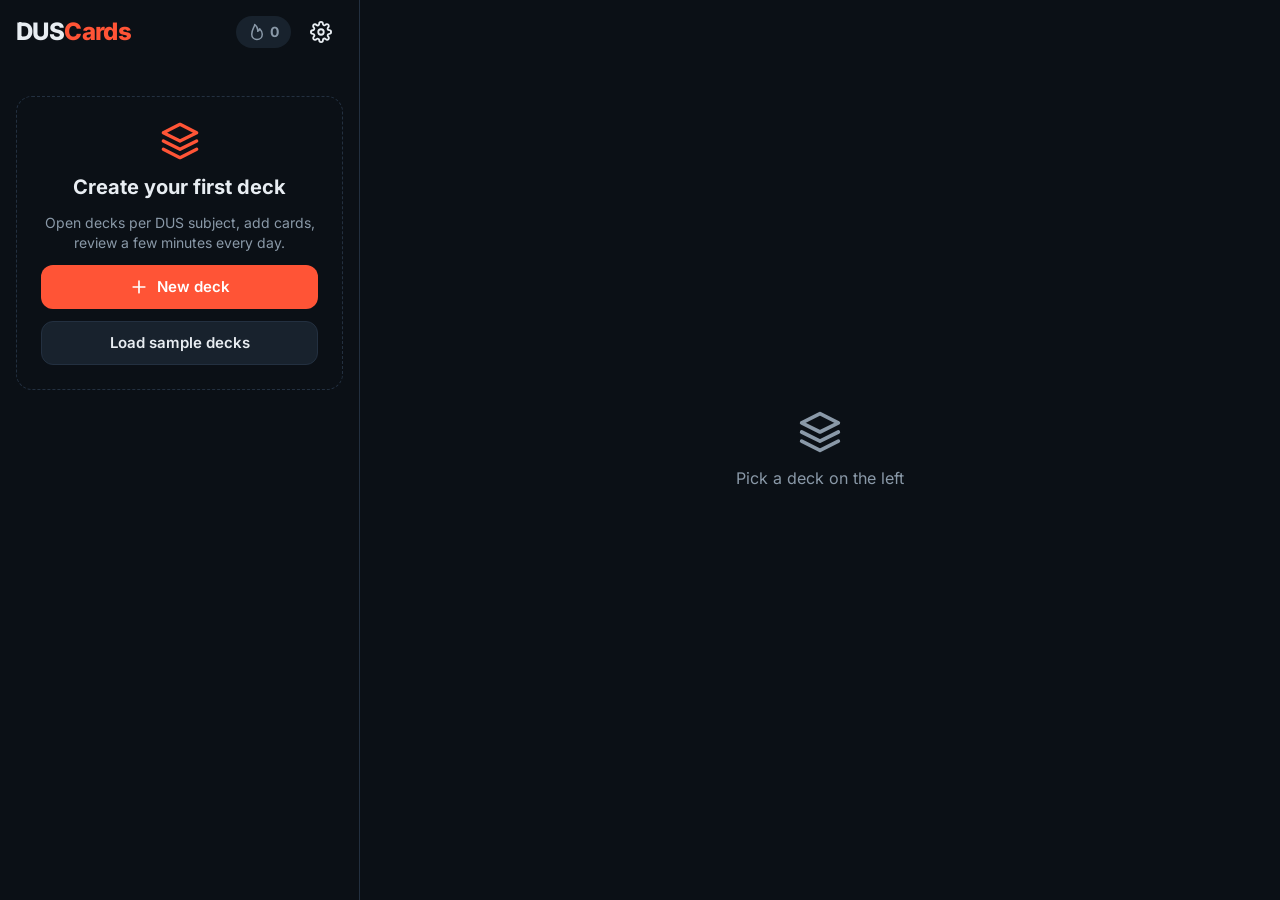
==== duscards/index.html @ 60e8e26a "duscards 0.1.0" ====
<!doctype html>
<html lang="tr">
  <head>
    <meta charset="UTF-8" />
    <link rel="icon" type="image/svg+xml" href="./icon.svg" />
    <link rel="apple-touch-icon" href="./apple-touch-icon.png" />
    <link rel="manifest" href="./manifest.webmanifest" />
    <meta name="apple-mobile-web-app-capable" content="yes" />
    <meta name="apple-mobile-web-app-status-bar-style" content="black-translucent" />
    <meta name="viewport" content="width=device-width, initial-scale=1, maximum-scale=1, user-scalable=no, viewport-fit=cover" />
    <meta name="theme-color" content="#0b1016" />
    <title>DUSCards</title>
    <script type="module" crossorigin src="./assets/index-BlskZdhu.js"></script>
    <link rel="stylesheet" crossorigin href="./assets/index-V2eFeFlI.css">
  </head>
  <body>
    <div id="root"></div>
  </body>
</html>
---- duscards/assets/index-V2eFeFlI.css ----
/*! tailwindcss v4.3.3 | MIT License | https://tailwindcss.com */
@layer properties{@supports (((-webkit-hyphens:none)) and (not (margin-trim:inline))) or ((-moz-orient:inline) and (not (color:rgb(from red r g b)))){*,:before,:after,::backdrop{--tw-rotate-x:initial;--tw-rotate-y:initial;--tw-rotate-z:initial;--tw-skew-x:initial;--tw-skew-y:initial;--tw-space-y-reverse:0;--tw-border-style:solid;--tw-gradient-position:initial;--tw-gradient-from:#0000;--tw-gradient-via:#0000;--tw-gradient-to:#0000;--tw-gradient-stops:initial;--tw-gradient-via-stops:initial;--tw-gradient-from-position:0%;--tw-gradient-via-position:50%;--tw-gradient-to-position:100%;--tw-leading:initial;--tw-font-weight:initial;--tw-tracking:initial;--tw-shadow:0 0 #0000;--tw-shadow-color:initial;--tw-shadow-alpha:100%;--tw-inset-shadow:0 0 #0000;--tw-inset-shadow-color:initial;--tw-inset-shadow-alpha:100%;--tw-ring-color:initial;--tw-ring-shadow:0 0 #0000;--tw-inset-ring-color:initial;--tw-inset-ring-shadow:0 0 #0000;--tw-ring-inset:initial;--tw-ring-offset-width:0px;--tw-ring-offset-color:#fff;--tw-ring-offset-shadow:0 0 #0000;--tw-blur:initial;--tw-brightness:initial;--tw-contrast:initial;--tw-grayscale:initial;--tw-hue-rotate:initial;--tw-invert:initial;--tw-opacity:initial;--tw-saturate:initial;--tw-sepia:initial;--tw-drop-shadow:initial;--tw-drop-shadow-color:initial;--tw-drop-shadow-alpha:100%;--tw-drop-shadow-size:initial}}}@layer theme{:root,:host{--font-sans:"Inter Variable", system-ui, sans-serif;--font-mono:ui-monospace, SFMono-Regular, Menlo, Monaco, Consolas, "Liberation Mono", "Courier New", monospace;--color-black:#000;--color-white:#fff;--spacing:.25rem;--container-xs:20rem;--container-sm:24rem;--container-md:28rem;--container-2xl:42rem;--text-xs:.75rem;--text-xs--line-height:calc(1 / .75);--text-sm:.875rem;--text-sm--line-height:calc(1.25 / .875);--text-lg:1.125rem;--text-lg--line-height:calc(1.75 / 1.125);--text-xl:1.25rem;--text-xl--line-height:calc(1.75 / 1.25);--text-2xl:1.5rem;--text-2xl--line-height:calc(2 / 1.5);--text-3xl:1.875rem;--text-3xl--line-height:calc(2.25 / 1.875);--text-4xl:2.25rem;--text-4xl--line-height:calc(2.5 / 2.25);--font-weight-medium:500;--font-weight-semibold:600;--font-weight-bold:700;--font-weight-extrabold:800;--font-weight-black:900;--tracking-tight:-.025em;--tracking-wide:.025em;--tracking-widest:.1em;--leading-snug:1.375;--leading-relaxed:1.625;--radius-sm:.25rem;--radius-lg:.5rem;--radius-xl:.75rem;--radius-2xl:1rem;--animate-pulse:pulse 2s cubic-bezier(.4, 0, .6, 1) infinite;--aspect-video:16 / 9;--default-transition-duration:.15s;--default-transition-timing-function:cubic-bezier(.4, 0, .2, 1);--default-font-family:var(--font-sans);--default-mono-font-family:var(--font-mono);--color-bg:#0b1016;--color-panel:#121a23;--color-panel2:#18222d;--color-line:#233040;--color-ink:#e8edf2;--color-mute:#8a99a8;--color-paper:#eef1f4;--color-paperink:#0f1720;--color-primary:#ff5436;--color-again:#e5484d;--color-hard:#f08c00;--color-good:#2f9e5b;--color-easy:#3b82f6}}@layer base{*,:after,:before,::backdrop{box-sizing:border-box;border:0 solid;margin:0;padding:0}::file-selector-button{box-sizing:border-box;border:0 solid;margin:0;padding:0}html,:host{-webkit-text-size-adjust:100%;tab-size:4;line-height:1.5;font-family:var(--default-font-family,-apple-system, BlinkMacSystemFont, "Segoe UI", Roboto, "Helvetica Neue", "Noto Sans", Arial, sans-serif, "Apple Color Emoji", "Segoe UI Emoji", "Segoe UI Symbol", "Noto Color Emoji");font-feature-settings:var(--default-font-feature-settings,normal);font-variation-settings:var(--default-font-variation-settings,normal);-webkit-tap-highlight-color:transparent}hr{height:0;color:inherit;border-top-width:1px}abbr:where([title]){-webkit-text-decoration:underline dotted;text-decoration:underline dotted}h1,h2,h3,h4,h5,h6{font-size:inherit;font-weight:inherit}a{color:inherit;-webkit-text-decoration:inherit;-webkit-text-decoration:inherit;-webkit-text-decoration:inherit;-webkit-text-decoration:inherit;text-decoration:inherit}b,strong{font-weight:bolder}code,kbd,samp,pre{font-family:var(--default-mono-font-family,ui-monospace, SFMono-Regular, Menlo, Monaco, Consolas, "Liberation Mono", "Courier New", monospace);font-feature-settings:var(--default-mono-font-feature-settings,normal);font-variation-settings:var(--default-mono-font-variation-settings,normal);font-size:1em}small{font-size:80%}sub,sup{vertical-align:baseline;font-size:75%;line-height:0;position:relative}sub{bottom:-.25em}sup{top:-.5em}table{text-indent:0;border-color:inherit;border-collapse:collapse}:-moz-focusring:where(:not(iframe)){outline:auto}progress{vertical-align:baseline}summary{display:list-item}ol,ul,menu{list-style:none}img,svg,video,canvas,audio,iframe,embed,object{vertical-align:middle;display:block}img,video{max-width:100%;height:auto}button,input,select,optgroup,textarea{font:inherit;font-feature-settings:inherit;font-variation-settings:inherit;letter-spacing:inherit;color:inherit;opacity:1;background-color:#0000;border-radius:0}::file-selector-button{font:inherit;font-feature-settings:inherit;font-variation-settings:inherit;letter-spacing:inherit;color:inherit;opacity:1;background-color:#0000;border-radius:0}:where(select:is([multiple],[size])) optgroup{font-weight:bolder}:where(select:is([multiple],[size])) optgroup option{padding-inline-start:20px}::file-selector-button{margin-inline-end:4px}::placeholder{opacity:1}@supports (not ((-webkit-appearance:-apple-pay-button))) or (contain-intrinsic-size:1px){::placeholder{color:currentColor}@supports (color:color-mix(in lab, red, red)){::placeholder{color:color-mix(in oklab, currentcolor 50%, transparent)}}}textarea{resize:vertical}::-webkit-search-decoration{-webkit-appearance:none}::-webkit-date-and-time-value{min-height:1lh;text-align:inherit}::-webkit-datetime-edit{display:inline-flex}::-webkit-datetime-edit-fields-wrapper{padding:0}::-webkit-datetime-edit{padding-block:0}::-webkit-datetime-edit-year-field{padding-block:0}::-webkit-datetime-edit-month-field{padding-block:0}::-webkit-datetime-edit-day-field{padding-block:0}::-webkit-datetime-edit-hour-field{padding-block:0}::-webkit-datetime-edit-minute-field{padding-block:0}::-webkit-datetime-edit-second-field{padding-block:0}::-webkit-datetime-edit-millisecond-field{padding-block:0}::-webkit-datetime-edit-meridiem-field{padding-block:0}::-webkit-calendar-picker-indicator{line-height:1}:-moz-ui-invalid{box-shadow:none}button,input:where([type=button],[type=reset],[type=submit]){appearance:button}::file-selector-button{appearance:button}::-webkit-inner-spin-button{height:auto}::-webkit-outer-spin-button{height:auto}[hidden]:where(:not([hidden=until-found])){display:none!important}}@layer components;@layer utilities{.pointer-events-none{pointer-events:none}.visible{visibility:visible}.absolute{position:absolute}.fixed{position:fixed}.relative{position:relative}.inset-0{inset:0}.inset-x-0{inset-inline:0}.top-0\.5{top:calc(var(--spacing) * .5)}.top-1{top:var(--spacing)}.-right-3\.5{right:calc(var(--spacing) * -3.5)}.-bottom-3\.5{bottom:calc(var(--spacing) * -3.5)}.bottom-24{bottom:calc(var(--spacing) * 24)}.left-1{left:var(--spacing)}.z-40{z-index:40}.z-50{z-index:50}.col-span-2{grid-column:span 2/span 2}.mx-auto{margin-inline:auto}.my-3{margin-block:calc(var(--spacing) * 3)}.my-auto{margin-block:auto}.mt-1{margin-top:var(--spacing)}.mt-2{margin-top:calc(var(--spacing) * 2)}.mt-3{margin-top:calc(var(--spacing) * 3)}.mt-4{margin-top:calc(var(--spacing) * 4)}.mt-5{margin-top:calc(var(--spacing) * 5)}.mt-6{margin-top:calc(var(--spacing) * 6)}.mt-10{margin-top:calc(var(--spacing) * 10)}.mb-1{margin-bottom:var(--spacing)}.mb-1\.5{margin-bottom:calc(var(--spacing) * 1.5)}.mb-2{margin-bottom:calc(var(--spacing) * 2)}.mb-3{margin-bottom:calc(var(--spacing) * 3)}.mb-4{margin-bottom:calc(var(--spacing) * 4)}.ml-auto{margin-left:auto}.block{display:block}.contents{display:contents}.flex{display:flex}.grid{display:grid}.hidden{display:none}.inline-block{display:inline-block}.inline-flex{display:inline-flex}.aspect-\[4\/3\]{aspect-ratio:4/3}.aspect-video{aspect-ratio:var(--aspect-video)}.size-7{width:calc(var(--spacing) * 7);height:calc(var(--spacing) * 7)}.size-9{width:calc(var(--spacing) * 9);height:calc(var(--spacing) * 9)}.size-11{width:calc(var(--spacing) * 11);height:calc(var(--spacing) * 11)}.size-24{width:calc(var(--spacing) * 24);height:calc(var(--spacing) * 24)}.h-1{height:var(--spacing)}.h-11{height:calc(var(--spacing) * 11)}.h-12{height:calc(var(--spacing) * 12)}.h-full{height:100%}.max-h-48{max-height:calc(var(--spacing) * 48)}.max-h-56{max-height:calc(var(--spacing) * 56)}.max-h-\[38vh\]{max-height:38vh}.max-h-\[55vh\]{max-height:55vh}.max-h-\[90\%\]{max-height:90%}.max-h-\[inherit\]{max-height:inherit}.max-h-full{max-height:100%}.min-h-0{min-height:0}.min-h-10{min-height:calc(var(--spacing) * 10)}.min-h-11{min-height:calc(var(--spacing) * 11)}.min-h-12{min-height:calc(var(--spacing) * 12)}.min-h-14{min-height:calc(var(--spacing) * 14)}.min-h-16{min-height:calc(var(--spacing) * 16)}.w-2{width:calc(var(--spacing) * 2)}.w-64{width:calc(var(--spacing) * 64)}.w-\[360px\]{width:360px}.w-full{width:100%}.max-w-2xl{max-width:var(--container-2xl)}.max-w-full{max-width:100%}.max-w-md{max-width:var(--container-md)}.max-w-sm{max-width:var(--container-sm)}.max-w-xs{max-width:var(--container-xs)}.min-w-0{min-width:0}.min-w-24{min-width:calc(var(--spacing) * 24)}.min-w-40{min-width:calc(var(--spacing) * 40)}.flex-1{flex:1}.shrink-0{flex-shrink:0}.transform{transform:var(--tw-rotate-x,) var(--tw-rotate-y,) var(--tw-rotate-z,) var(--tw-skew-x,) var(--tw-skew-y,)}.animate-pulse{animation:var(--animate-pulse)}.resize{resize:both}.resize-none{resize:none}.grid-cols-1{grid-template-columns:repeat(1,minmax(0,1fr))}.grid-cols-2{grid-template-columns:repeat(2,minmax(0,1fr))}.grid-cols-3{grid-template-columns:repeat(3,minmax(0,1fr))}.grid-cols-4{grid-template-columns:repeat(4,minmax(0,1fr))}.flex-col{flex-direction:column}.flex-wrap{flex-wrap:wrap}.place-items-center{place-items:center}.items-baseline{align-items:baseline}.items-center{align-items:center}.items-end{align-items:flex-end}.justify-between{justify-content:space-between}.justify-center{justify-content:center}.gap-1{gap:var(--spacing)}.gap-2{gap:calc(var(--spacing) * 2)}.gap-3{gap:calc(var(--spacing) * 3)}.gap-4{gap:calc(var(--spacing) * 4)}.gap-6{gap:calc(var(--spacing) * 6)}:where(.space-y-4>:not(:last-child)){--tw-space-y-reverse:0;margin-block-start:calc(calc(var(--spacing) * 4) * var(--tw-space-y-reverse));margin-block-end:calc(calc(var(--spacing) * 4) * calc(1 - var(--tw-space-y-reverse)))}.truncate{text-overflow:ellipsis;white-space:nowrap;overflow:hidden}.overflow-auto{overflow:auto}.overflow-y-auto{overflow-y:auto}.rounded{border-radius:.25rem}.rounded-2xl{border-radius:var(--radius-2xl)}.rounded-full{border-radius:2147483647px}.rounded-lg{border-radius:var(--radius-lg)}.rounded-sm{border-radius:var(--radius-sm)}.rounded-xl{border-radius:var(--radius-xl)}.rounded-t-2xl{border-top-left-radius:var(--radius-2xl);border-top-right-radius:var(--radius-2xl)}.border{border-style:var(--tw-border-style);border-width:1px}.border-2{border-style:var(--tw-border-style);border-width:2px}.border-t{border-top-style:var(--tw-border-style);border-top-width:1px}.border-r{border-right-style:var(--tw-border-style);border-right-width:1px}.border-b{border-bottom-style:var(--tw-border-style);border-bottom-width:1px}.border-dashed{--tw-border-style:dashed;border-style:dashed}.border-\[\#b8892c\]{border-color:#b8892c}.border-hard\/40{border-color:#f08c0066}@supports (color:color-mix(in lab, red, red)){.border-hard\/40{border-color:color-mix(in oklab, var(--color-hard) 40%, transparent)}}.border-line{border-color:var(--color-line)}.border-paperink\/15{border-color:#0f172026}@supports (color:color-mix(in lab, red, red)){.border-paperink\/15{border-color:color-mix(in oklab, var(--color-paperink) 15%, transparent)}}.border-primary{border-color:var(--color-primary)}.border-white{border-color:var(--color-white)}.bg-\[\#1b1340\]{background-color:#1b1340}.bg-\[\#f4c76b\]{background-color:#f4c76b}.bg-\[\#f4c76b\]\/90{background-color:oklab(85.0825% .0135236 .120949/.9)}.bg-again{background-color:var(--color-again)}.bg-again\/15{background-color:#e5484d26}@supports (color:color-mix(in lab, red, red)){.bg-again\/15{background-color:color-mix(in oklab, var(--color-again) 15%, transparent)}}.bg-bg{background-color:var(--color-bg)}.bg-black\/30{background-color:#0000004d}@supports (color:color-mix(in lab, red, red)){.bg-black\/30{background-color:color-mix(in oklab, var(--color-black) 30%, transparent)}}.bg-black\/60{background-color:#0009}@supports (color:color-mix(in lab, red, red)){.bg-black\/60{background-color:color-mix(in oklab, var(--color-black) 60%, transparent)}}.bg-black\/70{background-color:#000000b3}@supports (color:color-mix(in lab, red, red)){.bg-black\/70{background-color:color-mix(in oklab, var(--color-black) 70%, transparent)}}.bg-easy{background-color:var(--color-easy)}.bg-easy\/20{background-color:#3b82f633}@supports (color:color-mix(in lab, red, red)){.bg-easy\/20{background-color:color-mix(in oklab, var(--color-easy) 20%, transparent)}}.bg-good{background-color:var(--color-good)}.bg-good\/20{background-color:#2f9e5b33}@supports (color:color-mix(in lab, red, red)){.bg-good\/20{background-color:color-mix(in oklab, var(--color-good) 20%, transparent)}}.bg-hard{background-color:var(--color-hard)}.bg-hard\/10{background-color:#f08c001a}@supports (color:color-mix(in lab, red, red)){.bg-hard\/10{background-color:color-mix(in oklab, var(--color-hard) 10%, transparent)}}.bg-hard\/20{background-color:#f08c0033}@supports (color:color-mix(in lab, red, red)){.bg-hard\/20{background-color:color-mix(in oklab, var(--color-hard) 20%, transparent)}}.bg-ink{background-color:var(--color-ink)}.bg-line\/50{background-color:#23304080}@supports (color:color-mix(in lab, red, red)){.bg-line\/50{background-color:color-mix(in oklab, var(--color-line) 50%, transparent)}}.bg-panel{background-color:var(--color-panel)}.bg-panel2{background-color:var(--color-panel2)}.bg-paper{background-color:var(--color-paper)}.bg-primary{background-color:var(--color-primary)}.bg-primary\/15{background-color:#ff543626}@supports (color:color-mix(in lab, red, red)){.bg-primary\/15{background-color:color-mix(in oklab, var(--color-primary) 15%, transparent)}}.bg-primary\/70{background-color:#ff5436b3}@supports (color:color-mix(in lab, red, red)){.bg-primary\/70{background-color:color-mix(in oklab, var(--color-primary) 70%, transparent)}}.bg-transparent{background-color:#0000}.bg-white\/15{background-color:#ffffff26}@supports (color:color-mix(in lab, red, red)){.bg-white\/15{background-color:color-mix(in oklab, var(--color-white) 15%, transparent)}}.bg-gradient-to-br{--tw-gradient-position:to bottom right in oklab;background-image:linear-gradient(var(--tw-gradient-stops))}.from-\[\#5b3cc4\]{--tw-gradient-from:#5b3cc4;--tw-gradient-stops:var(--tw-gradient-via-stops,var(--tw-gradient-position), var(--tw-gradient-from) var(--tw-gradient-from-position), var(--tw-gradient-to) var(--tw-gradient-to-position))}.to-\[\#ff5436\]{--tw-gradient-to:#ff5436;--tw-gradient-stops:var(--tw-gradient-via-stops,var(--tw-gradient-position), var(--tw-gradient-from) var(--tw-gradient-from-position), var(--tw-gradient-to) var(--tw-gradient-to-position))}.object-cover{object-fit:cover}.p-2{padding:calc(var(--spacing) * 2)}.p-3{padding:calc(var(--spacing) * 3)}.p-4{padding:calc(var(--spacing) * 4)}.p-5{padding:calc(var(--spacing) * 5)}.p-6{padding:calc(var(--spacing) * 6)}.px-1{padding-inline:var(--spacing)}.px-2{padding-inline:calc(var(--spacing) * 2)}.px-2\.5{padding-inline:calc(var(--spacing) * 2.5)}.px-3{padding-inline:calc(var(--spacing) * 3)}.px-4{padding-inline:calc(var(--spacing) * 4)}.py-0\.5{padding-block:calc(var(--spacing) * .5)}.py-1{padding-block:var(--spacing)}.py-1\.5{padding-block:calc(var(--spacing) * 1.5)}.py-2{padding-block:calc(var(--spacing) * 2)}.py-3{padding-block:calc(var(--spacing) * 3)}.pt-0{padding-top:0}.pt-2{padding-top:calc(var(--spacing) * 2)}.pr-1{padding-right:var(--spacing)}.pb-4{padding-bottom:calc(var(--spacing) * 4)}.pb-6{padding-bottom:calc(var(--spacing) * 6)}.pb-\[max\(1rem\,env\(safe-area-inset-bottom\)\)\]{padding-bottom:max(1rem, env(safe-area-inset-bottom))}.pl-3{padding-left:calc(var(--spacing) * 3)}.text-center{text-align:center}.text-left{text-align:left}.text-2xl{font-size:var(--text-2xl);line-height:var(--tw-leading,var(--text-2xl--line-height))}.text-3xl{font-size:var(--text-3xl);line-height:var(--tw-leading,var(--text-3xl--line-height))}.text-4xl{font-size:var(--text-4xl);line-height:var(--tw-leading,var(--text-4xl--line-height))}.text-lg{font-size:var(--text-lg);line-height:var(--tw-leading,var(--text-lg--line-height))}.text-sm{font-size:var(--text-sm);line-height:var(--tw-leading,var(--text-sm--line-height))}.text-xl{font-size:var(--text-xl);line-height:var(--tw-leading,var(--text-xl--line-height))}.text-xs{font-size:var(--text-xs);line-height:var(--tw-leading,var(--text-xs--line-height))}.text-\[11px\]{font-size:11px}.text-\[15px\]{font-size:15px}.text-\[17px\]{font-size:17px}.text-\[19px\]{font-size:19px}.text-\[22px\]{font-size:22px}.leading-relaxed{--tw-leading:var(--leading-relaxed);line-height:var(--leading-relaxed)}.leading-snug{--tw-leading:var(--leading-snug);line-height:var(--leading-snug)}.font-black{--tw-font-weight:var(--font-weight-black);font-weight:var(--font-weight-black)}.font-bold{--tw-font-weight:var(--font-weight-bold);font-weight:var(--font-weight-bold)}.font-extrabold{--tw-font-weight:var(--font-weight-extrabold);font-weight:var(--font-weight-extrabold)}.font-medium{--tw-font-weight:var(--font-weight-medium);font-weight:var(--font-weight-medium)}.font-semibold{--tw-font-weight:var(--font-weight-semibold);font-weight:var(--font-weight-semibold)}.tracking-tight{--tw-tracking:var(--tracking-tight);letter-spacing:var(--tracking-tight)}.tracking-wide{--tw-tracking:var(--tracking-wide);letter-spacing:var(--tracking-wide)}.tracking-widest{--tw-tracking:var(--tracking-widest);letter-spacing:var(--tracking-widest)}.break-words{overflow-wrap:break-word}.whitespace-pre-wrap{white-space:pre-wrap}.text-again{color:var(--color-again)}.text-bg{color:var(--color-bg)}.text-black\/70{color:#000000b3}@supports (color:color-mix(in lab, red, red)){.text-black\/70{color:color-mix(in oklab, var(--color-black) 70%, transparent)}}.text-easy{color:var(--color-easy)}.text-good{color:var(--color-good)}.text-hard{color:var(--color-hard)}.text-ink{color:var(--color-ink)}.text-mute{color:var(--color-mute)}.text-paperink{color:var(--color-paperink)}.text-paperink\/60{color:#0f172099}@supports (color:color-mix(in lab, red, red)){.text-paperink\/60{color:color-mix(in oklab, var(--color-paperink) 60%, transparent)}}.text-primary{color:var(--color-primary)}.text-white{color:var(--color-white)}.uppercase{text-transform:uppercase}.underline{text-decoration-line:underline}.opacity-40{opacity:.4}.opacity-70{opacity:.7}.opacity-80{opacity:.8}.opacity-85{opacity:.85}.shadow{--tw-shadow:0 1px 3px 0 var(--tw-shadow-color,#0000001a), 0 1px 2px -1px var(--tw-shadow-color,#0000001a);box-shadow:var(--tw-inset-shadow), var(--tw-inset-ring-shadow), var(--tw-ring-offset-shadow), var(--tw-ring-shadow), var(--tw-shadow)}.shadow-\[0_0_0_2px_\#fff\]{--tw-shadow:0 0 0 2px var(--tw-shadow-color,#fff);box-shadow:var(--tw-inset-shadow), var(--tw-inset-ring-shadow), var(--tw-ring-offset-shadow), var(--tw-ring-shadow), var(--tw-shadow)}.shadow-lg{--tw-shadow:0 10px 15px -3px var(--tw-shadow-color,#0000001a), 0 4px 6px -4px var(--tw-shadow-color,#0000001a);box-shadow:var(--tw-inset-shadow), var(--tw-inset-ring-shadow), var(--tw-ring-offset-shadow), var(--tw-ring-shadow), var(--tw-shadow)}.shadow-xl{--tw-shadow:0 20px 25px -5px var(--tw-shadow-color,#0000001a), 0 8px 10px -6px var(--tw-shadow-color,#0000001a);box-shadow:var(--tw-inset-shadow), var(--tw-inset-ring-shadow), var(--tw-ring-offset-shadow), var(--tw-ring-shadow), var(--tw-shadow)}.ring-\[3px\]{--tw-ring-shadow:var(--tw-ring-inset,) 0 0 0 calc(3px + var(--tw-ring-offset-width)) var(--tw-ring-color,currentcolor);box-shadow:var(--tw-inset-shadow), var(--tw-inset-ring-shadow), var(--tw-ring-offset-shadow), var(--tw-ring-shadow), var(--tw-shadow)}.ring-primary{--tw-ring-color:var(--color-primary)}.transition{transition-property:color,background-color,border-color,outline-color,text-decoration-color,fill,stroke,--tw-gradient-from,--tw-gradient-via,--tw-gradient-to,opacity,box-shadow,transform,translate,scale,rotate,filter,-webkit-backdrop-filter,backdrop-filter,display,content-visibility,overlay,pointer-events;transition-timing-function:var(--tw-ease,var(--default-transition-timing-function));transition-duration:var(--tw-duration,var(--default-transition-duration))}.transition-all{transition-property:all;transition-timing-function:var(--tw-ease,var(--default-transition-timing-function));transition-duration:var(--tw-duration,var(--default-transition-duration))}.outline-none{--tw-outline-style:none;outline-style:none}.placeholder\:text-paperink\/40::placeholder{color:#0f172066}@supports (color:color-mix(in lab, red, red)){.placeholder\:text-paperink\/40::placeholder{color:color-mix(in oklab, var(--color-paperink) 40%, transparent)}}.last-of-type\:border-0:last-of-type{border-style:var(--tw-border-style);border-width:0}.focus\:border-primary:focus{border-color:var(--color-primary)}.active\:bg-again\/25:active{background-color:#e5484d40}@supports (color:color-mix(in lab, red, red)){.active\:bg-again\/25:active{background-color:color-mix(in oklab, var(--color-again) 25%, transparent)}}.active\:bg-line:active{background-color:var(--color-line)}.active\:bg-panel2:active{background-color:var(--color-panel2)}.active\:brightness-90:active{--tw-brightness:brightness(90%);filter:var(--tw-blur,) var(--tw-brightness,) var(--tw-contrast,) var(--tw-grayscale,) var(--tw-hue-rotate,) var(--tw-invert,) var(--tw-saturate,) var(--tw-sepia,) var(--tw-drop-shadow,)}@media (width>=420px){.min-\[420px\]\:grid-cols-2{grid-template-columns:repeat(2,minmax(0,1fr))}}@media (width>=40rem){.sm\:items-center{align-items:center}.sm\:rounded-2xl{border-radius:var(--radius-2xl)}.sm\:p-6{padding:calc(var(--spacing) * 6)}}}@font-face{font-family:Inter Variable;font-style:normal;font-display:swap;font-weight:100 900;src:url(./inter-cyrillic-ext-wght-normal-BOeWTOD4.woff2)format("woff2-variations");unicode-range:U+460-52F,U+1C80-1C8A,U+20B4,U+2DE0-2DFF,U+A640-A69F,U+FE2E-FE2F}@font-face{font-family:Inter Variable;font-style:normal;font-display:swap;font-weight:100 900;src:url(./inter-cyrillic-wght-normal-DqGufNeO.woff2)format("woff2-variations");unicode-range:U+301,U+400-45F,U+490-491,U+4B0-4B1,U+2116}@font-face{font-family:Inter Variable;font-style:normal;font-display:swap;font-weight:100 900;src:url(./inter-greek-ext-wght-normal-DlzME5K_.woff2)format("woff2-variations");unicode-range:U+1F??}@font-face{font-family:Inter Variable;font-style:normal;font-display:swap;font-weight:100 900;src:url(./inter-greek-wght-normal-CkhJZR-_.woff2)format("woff2-variations");unicode-range:U+370-377,U+37A-37F,U+384-38A,U+38C,U+38E-3A1,U+3A3-3FF}@font-face{font-family:Inter Variable;font-style:normal;font-display:swap;font-weight:100 900;src:url(./inter-vietnamese-wght-normal-CBcvBZtf.woff2)format("woff2-variations");unicode-range:U+102-103,U+110-111,U+128-129,U+168-169,U+1A0-1A1,U+1AF-1B0,U+300-301,U+303-304,U+308-309,U+323,U+329,U+1EA0-1EF9,U+20AB}@font-face{font-family:Inter Variable;font-style:normal;font-display:swap;font-weight:100 900;src:url(./inter-latin-ext-wght-normal-DO1Apj_S.woff2)format("woff2-variations");unicode-range:U+100-2BA,U+2BD-2C5,U+2C7-2CC,U+2CE-2D7,U+2DD-2FF,U+304,U+308,U+329,U+1D00-1DBF,U+1E00-1E9F,U+1EF2-1EFF,U+2020,U+20A0-20AB,U+20AD-20C0,U+2113,U+2C60-2C7F,U+A720-A7FF}@font-face{font-family:Inter Variable;font-style:normal;font-display:swap;font-weight:100 900;src:url(./inter-latin-wght-normal-Dx4kXJAl.woff2)format("woff2-variations");unicode-range:U+??,U+131,U+152-153,U+2BB-2BC,U+2C6,U+2DA,U+2DC,U+304,U+308,U+329,U+2000-206F,U+20AC,U+2122,U+2191,U+2193,U+2212,U+2215,U+FEFF,U+FFFD}html,body,#root{height:100%}body{background:var(--color-bg);color:var(--color-ink);font-family:var(--font-sans);-webkit-user-select:none;user-select:none;-webkit-touch-callout:none;-webkit-tap-highlight-color:transparent;overscroll-behavior:none;margin:0}#root{padding:env(safe-area-inset-top) env(safe-area-inset-right) env(safe-area-inset-bottom) env(safe-area-inset-left);box-sizing:border-box}input,textarea,select{-webkit-user-select:text;user-select:text;font:inherit}img{-webkit-user-drag:none}button{cursor:pointer}button:disabled{cursor:default;opacity:.45}.scroll{-webkit-overflow-scrolling:touch;overflow-y:auto}@keyframes rise{0%{opacity:0;transform:translateY(16px)}to{opacity:1;transform:none}}.rise{animation:.18s ease-out rise}@property --tw-rotate-x{syntax:"*";inherits:false}@property --tw-rotate-y{syntax:"*";inherits:false}@property --tw-rotate-z{syntax:"*";inherits:false}@property --tw-skew-x{syntax:"*";inherits:false}@property --tw-skew-y{syntax:"*";inherits:false}@property --tw-space-y-reverse{syntax:"*";inherits:false;initial-value:0}@property --tw-border-style{syntax:"*";inherits:false;initial-value:solid}@property --tw-gradient-position{syntax:"*";inherits:false}@property --tw-gradient-from{syntax:"<color>";inherits:false;initial-value:#0000}@property --tw-gradient-via{syntax:"<color>";inherits:false;initial-value:#0000}@property --tw-gradient-to{syntax:"<color>";inherits:false;initial-value:#0000}@property --tw-gradient-stops{syntax:"*";inherits:false}@property --tw-gradient-via-stops{syntax:"*";inherits:false}@property --tw-gradient-from-position{syntax:"<length-percentage>";inherits:false;initial-value:0%}@property --tw-gradient-via-position{syntax:"<length-percentage>";inherits:false;initial-value:50%}@property --tw-gradient-to-position{syntax:"<length-percentage>";inherits:false;initial-value:100%}@property --tw-leading{syntax:"*";inherits:false}@property --tw-font-weight{syntax:"*";inherits:false}@property --tw-tracking{syntax:"*";inherits:false}@property --tw-shadow{syntax:"*";inherits:false;initial-value:0 0 #0000}@property --tw-shadow-color{syntax:"*";inherits:false}@property --tw-shadow-alpha{syntax:"<percentage>";inherits:false;initial-value:100%}@property --tw-inset-shadow{syntax:"*";inherits:false;initial-value:0 0 #0000}@property --tw-inset-shadow-color{syntax:"*";inherits:false}@property --tw-inset-shadow-alpha{syntax:"<percentage>";inherits:false;initial-value:100%}@property --tw-ring-color{syntax:"*";inherits:false}@property --tw-ring-shadow{syntax:"*";inherits:false;initial-value:0 0 #0000}@property --tw-inset-ring-color{syntax:"*";inherits:false}@property --tw-inset-ring-shadow{syntax:"*";inherits:false;initial-value:0 0 #0000}@property --tw-ring-inset{syntax:"*";inherits:false}@property --tw-ring-offset-width{syntax:"<length>";inherits:false;initial-value:0}@property --tw-ring-offset-color{syntax:"*";inherits:false;initial-value:#fff}@property --tw-ring-offset-shadow{syntax:"*";inherits:false;initial-value:0 0 #0000}@property --tw-blur{syntax:"*";inherits:false}@property --tw-brightness{syntax:"*";inherits:false}@property --tw-contrast{syntax:"*";inherits:false}@property --tw-grayscale{syntax:"*";inherits:false}@property --tw-hue-rotate{syntax:"*";inherits:false}@property --tw-invert{syntax:"*";inherits:false}@property --tw-opacity{syntax:"*";inherits:false}@property --tw-saturate{syntax:"*";inherits:false}@property --tw-sepia{syntax:"*";inherits:false}@property --tw-drop-shadow{syntax:"*";inherits:false}@property --tw-drop-shadow-color{syntax:"*";inherits:false}@property --tw-drop-shadow-alpha{syntax:"<percentage>";inherits:false;initial-value:100%}@property --tw-drop-shadow-size{syntax:"*";inherits:false}@keyframes pulse{50%{opacity:.5}}
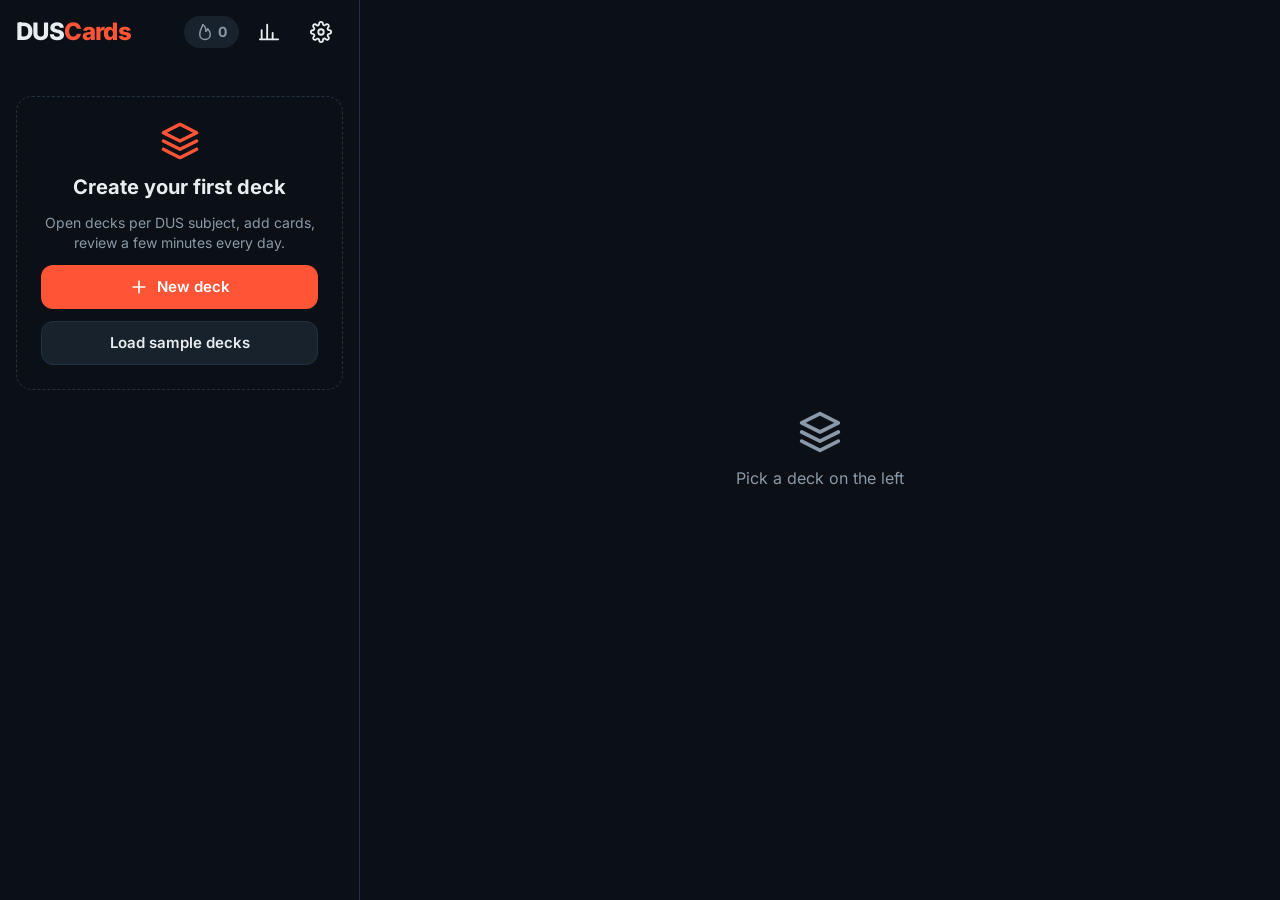
==== commit dd8a40ee: "duscards 0.1.0" ====
--- a/duscards/index.html
+++ b/duscards/index.html
@@ -10,8 +10,8 @@
     <meta name="viewport" content="width=device-width, initial-scale=1, maximum-scale=1, user-scalable=no, viewport-fit=cover" />
     <meta name="theme-color" content="#0b1016" />
     <title>DUSCards</title>
-    <script type="module" crossorigin src="./assets/index-BlskZdhu.js"></script>
-    <link rel="stylesheet" crossorigin href="./assets/index-V2eFeFlI.css">
+    <script type="module" crossorigin src="./assets/index-Bkg202mP.js"></script>
+    <link rel="stylesheet" crossorigin href="./assets/index-BHLdObFy.css">
   </head>
   <body>
     <div id="root"></div>
--- a/duscards/assets/index-BHLdObFy.css
+++ b/duscards/assets/index-BHLdObFy.css
@@ -0,0 +1,2 @@
+/*! tailwindcss v4.3.3 | MIT License | https://tailwindcss.com */
+@layer properties{@supports (((-webkit-hyphens:none)) and (not (margin-trim:inline))) or ((-moz-orient:inline) and (not (color:rgb(from red r g b)))){*,:before,:after,::backdrop{--tw-rotate-x:initial;--tw-rotate-y:initial;--tw-rotate-z:initial;--tw-skew-x:initial;--tw-skew-y:initial;--tw-space-y-reverse:0;--tw-border-style:solid;--tw-gradient-position:initial;--tw-gradient-from:#0000;--tw-gradient-via:#0000;--tw-gradient-to:#0000;--tw-gradient-stops:initial;--tw-gradient-via-stops:initial;--tw-gradient-from-position:0%;--tw-gradient-via-position:50%;--tw-gradient-to-position:100%;--tw-leading:initial;--tw-font-weight:initial;--tw-tracking:initial;--tw-ordinal:initial;--tw-slashed-zero:initial;--tw-numeric-figure:initial;--tw-numeric-spacing:initial;--tw-numeric-fraction:initial;--tw-shadow:0 0 #0000;--tw-shadow-color:initial;--tw-shadow-alpha:100%;--tw-inset-shadow:0 0 #0000;--tw-inset-shadow-color:initial;--tw-inset-shadow-alpha:100%;--tw-ring-color:initial;--tw-ring-shadow:0 0 #0000;--tw-inset-ring-color:initial;--tw-inset-ring-shadow:0 0 #0000;--tw-ring-inset:initial;--tw-ring-offset-width:0px;--tw-ring-offset-color:#fff;--tw-ring-offset-shadow:0 0 #0000;--tw-blur:initial;--tw-brightness:initial;--tw-contrast:initial;--tw-grayscale:initial;--tw-hue-rotate:initial;--tw-invert:initial;--tw-opacity:initial;--tw-saturate:initial;--tw-sepia:initial;--tw-drop-shadow:initial;--tw-drop-shadow-color:initial;--tw-drop-shadow-alpha:100%;--tw-drop-shadow-size:initial}}}@layer theme{:root,:host{--font-sans:"Inter Variable", system-ui, sans-serif;--font-mono:ui-monospace, SFMono-Regular, Menlo, Monaco, Consolas, "Liberation Mono", "Courier New", monospace;--color-black:#000;--color-white:#fff;--spacing:.25rem;--container-xs:20rem;--container-sm:24rem;--container-md:28rem;--container-2xl:42rem;--text-xs:.75rem;--text-xs--line-height:calc(1 / .75);--text-sm:.875rem;--text-sm--line-height:calc(1.25 / .875);--text-lg:1.125rem;--text-lg--line-height:calc(1.75 / 1.125);--text-xl:1.25rem;--text-xl--line-height:calc(1.75 / 1.25);--text-2xl:1.5rem;--text-2xl--line-height:calc(2 / 1.5);--text-3xl:1.875rem;--text-3xl--line-height:calc(2.25 / 1.875);--text-4xl:2.25rem;--text-4xl--line-height:calc(2.5 / 2.25);--font-weight-medium:500;--font-weight-semibold:600;--font-weight-bold:700;--font-weight-extrabold:800;--font-weight-black:900;--tracking-tight:-.025em;--tracking-wide:.025em;--tracking-widest:.1em;--leading-snug:1.375;--leading-relaxed:1.625;--radius-sm:.25rem;--radius-lg:.5rem;--radius-xl:.75rem;--radius-2xl:1rem;--animate-pulse:pulse 2s cubic-bezier(.4, 0, .6, 1) infinite;--aspect-video:16 / 9;--default-transition-duration:.15s;--default-transition-timing-function:cubic-bezier(.4, 0, .2, 1);--default-font-family:var(--font-sans);--default-mono-font-family:var(--font-mono);--color-bg:#0b1016;--color-panel:#121a23;--color-panel2:#18222d;--color-line:#233040;--color-ink:#e8edf2;--color-mute:#8a99a8;--color-paper:#eef1f4;--color-paperink:#0f1720;--color-primary:#ff5436;--color-again:#e5484d;--color-hard:#f08c00;--color-good:#2f9e5b;--color-easy:#3b82f6}}@layer base{*,:after,:before,::backdrop{box-sizing:border-box;border:0 solid;margin:0;padding:0}::file-selector-button{box-sizing:border-box;border:0 solid;margin:0;padding:0}html,:host{-webkit-text-size-adjust:100%;tab-size:4;line-height:1.5;font-family:var(--default-font-family,-apple-system, BlinkMacSystemFont, "Segoe UI", Roboto, "Helvetica Neue", "Noto Sans", Arial, sans-serif, "Apple Color Emoji", "Segoe UI Emoji", "Segoe UI Symbol", "Noto Color Emoji");font-feature-settings:var(--default-font-feature-settings,normal);font-variation-settings:var(--default-font-variation-settings,normal);-webkit-tap-highlight-color:transparent}hr{height:0;color:inherit;border-top-width:1px}abbr:where([title]){-webkit-text-decoration:underline dotted;text-decoration:underline dotted}h1,h2,h3,h4,h5,h6{font-size:inherit;font-weight:inherit}a{color:inherit;-webkit-text-decoration:inherit;-webkit-text-decoration:inherit;-webkit-text-decoration:inherit;-webkit-text-decoration:inherit;text-decoration:inherit}b,strong{font-weight:bolder}code,kbd,samp,pre{font-family:var(--default-mono-font-family,ui-monospace, SFMono-Regular, Menlo, Monaco, Consolas, "Liberation Mono", "Courier New", monospace);font-feature-settings:var(--default-mono-font-feature-settings,normal);font-variation-settings:var(--default-mono-font-variation-settings,normal);font-size:1em}small{font-size:80%}sub,sup{vertical-align:baseline;font-size:75%;line-height:0;position:relative}sub{bottom:-.25em}sup{top:-.5em}table{text-indent:0;border-color:inherit;border-collapse:collapse}:-moz-focusring:where(:not(iframe)){outline:auto}progress{vertical-align:baseline}summary{display:list-item}ol,ul,menu{list-style:none}img,svg,video,canvas,audio,iframe,embed,object{vertical-align:middle;display:block}img,video{max-width:100%;height:auto}button,input,select,optgroup,textarea{font:inherit;font-feature-settings:inherit;font-variation-settings:inherit;letter-spacing:inherit;color:inherit;opacity:1;background-color:#0000;border-radius:0}::file-selector-button{font:inherit;font-feature-settings:inherit;font-variation-settings:inherit;letter-spacing:inherit;color:inherit;opacity:1;background-color:#0000;border-radius:0}:where(select:is([multiple],[size])) optgroup{font-weight:bolder}:where(select:is([multiple],[size])) optgroup option{padding-inline-start:20px}::file-selector-button{margin-inline-end:4px}::placeholder{opacity:1}@supports (not ((-webkit-appearance:-apple-pay-button))) or (contain-intrinsic-size:1px){::placeholder{color:currentColor}@supports (color:color-mix(in lab, red, red)){::placeholder{color:color-mix(in oklab, currentcolor 50%, transparent)}}}textarea{resize:vertical}::-webkit-search-decoration{-webkit-appearance:none}::-webkit-date-and-time-value{min-height:1lh;text-align:inherit}::-webkit-datetime-edit{display:inline-flex}::-webkit-datetime-edit-fields-wrapper{padding:0}::-webkit-datetime-edit{padding-block:0}::-webkit-datetime-edit-year-field{padding-block:0}::-webkit-datetime-edit-month-field{padding-block:0}::-webkit-datetime-edit-day-field{padding-block:0}::-webkit-datetime-edit-hour-field{padding-block:0}::-webkit-datetime-edit-minute-field{padding-block:0}::-webkit-datetime-edit-second-field{padding-block:0}::-webkit-datetime-edit-millisecond-field{padding-block:0}::-webkit-datetime-edit-meridiem-field{padding-block:0}::-webkit-calendar-picker-indicator{line-height:1}:-moz-ui-invalid{box-shadow:none}button,input:where([type=button],[type=reset],[type=submit]){appearance:button}::file-selector-button{appearance:button}::-webkit-inner-spin-button{height:auto}::-webkit-outer-spin-button{height:auto}[hidden]:where(:not([hidden=until-found])){display:none!important}}@layer components;@layer utilities{.pointer-events-auto{pointer-events:auto}.pointer-events-none{pointer-events:none}.visible{visibility:visible}.absolute{position:absolute}.fixed{position:fixed}.relative{position:relative}.inset-0{inset:0}.inset-x-0{inset-inline:0}.-top-4{top:calc(var(--spacing) * -4)}.top-0\.5{top:calc(var(--spacing) * .5)}.top-1{top:var(--spacing)}.-right-3\.5{right:calc(var(--spacing) * -3.5)}.-right-4{right:calc(var(--spacing) * -4)}.-bottom-3\.5{bottom:calc(var(--spacing) * -3.5)}.-bottom-4{bottom:calc(var(--spacing) * -4)}.bottom-24{bottom:calc(var(--spacing) * 24)}.-left-4{left:calc(var(--spacing) * -4)}.left-1{left:var(--spacing)}.z-40{z-index:40}.z-50{z-index:50}.col-span-2{grid-column:span 2/span 2}.mx-auto{margin-inline:auto}.my-3{margin-block:calc(var(--spacing) * 3)}.my-auto{margin-block:auto}.mt-1{margin-top:var(--spacing)}.mt-2{margin-top:calc(var(--spacing) * 2)}.mt-3{margin-top:calc(var(--spacing) * 3)}.mt-4{margin-top:calc(var(--spacing) * 4)}.mt-5{margin-top:calc(var(--spacing) * 5)}.mt-6{margin-top:calc(var(--spacing) * 6)}.mt-10{margin-top:calc(var(--spacing) * 10)}.mb-1{margin-bottom:var(--spacing)}.mb-1\.5{margin-bottom:calc(var(--spacing) * 1.5)}.mb-2{margin-bottom:calc(var(--spacing) * 2)}.mb-3{margin-bottom:calc(var(--spacing) * 3)}.mb-4{margin-bottom:calc(var(--spacing) * 4)}.ml-auto{margin-left:auto}.block{display:block}.contents{display:contents}.flex{display:flex}.grid{display:grid}.hidden{display:none}.inline-block{display:inline-block}.inline-flex{display:inline-flex}.aspect-\[4\/3\]{aspect-ratio:4/3}.aspect-video{aspect-ratio:var(--aspect-video)}.size-2\.5{width:calc(var(--spacing) * 2.5);height:calc(var(--spacing) * 2.5)}.size-7{width:calc(var(--spacing) * 7);height:calc(var(--spacing) * 7)}.size-8{width:calc(var(--spacing) * 8);height:calc(var(--spacing) * 8)}.size-9{width:calc(var(--spacing) * 9);height:calc(var(--spacing) * 9)}.size-11{width:calc(var(--spacing) * 11);height:calc(var(--spacing) * 11)}.size-24{width:calc(var(--spacing) * 24);height:calc(var(--spacing) * 24)}.h-1{height:var(--spacing)}.h-3{height:calc(var(--spacing) * 3)}.h-4{height:calc(var(--spacing) * 4)}.h-5{height:calc(var(--spacing) * 5)}.h-11{height:calc(var(--spacing) * 11)}.h-12{height:calc(var(--spacing) * 12)}.h-28{height:calc(var(--spacing) * 28)}.h-full{height:100%}.max-h-48{max-height:calc(var(--spacing) * 48)}.max-h-56{max-height:calc(var(--spacing) * 56)}.max-h-\[38vh\]{max-height:38vh}.max-h-\[55vh\]{max-height:55vh}.max-h-\[90\%\]{max-height:90%}.max-h-\[calc\(100dvh-12rem\)\]{max-height:calc(100dvh - 12rem)}.max-h-\[inherit\]{max-height:inherit}.max-h-full{max-height:100%}.min-h-0{min-height:0}.min-h-10{min-height:calc(var(--spacing) * 10)}.min-h-11{min-height:calc(var(--spacing) * 11)}.min-h-12{min-height:calc(var(--spacing) * 12)}.min-h-14{min-height:calc(var(--spacing) * 14)}.min-h-16{min-height:calc(var(--spacing) * 16)}.w-2{width:calc(var(--spacing) * 2)}.w-14{width:calc(var(--spacing) * 14)}.w-16{width:calc(var(--spacing) * 16)}.w-64{width:calc(var(--spacing) * 64)}.w-\[360px\]{width:360px}.w-full{width:100%}.max-w-0{max-width:0}.max-w-2xl{max-width:var(--container-2xl)}.max-w-8{max-width:calc(var(--spacing) * 8)}.max-w-full{max-width:100%}.max-w-md{max-width:var(--container-md)}.max-w-sm{max-width:var(--container-sm)}.max-w-xs{max-width:var(--container-xs)}.min-w-0{min-width:0}.min-w-24{min-width:calc(var(--spacing) * 24)}.min-w-40{min-width:calc(var(--spacing) * 40)}.flex-1{flex:1}.shrink-0{flex-shrink:0}.transform{transform:var(--tw-rotate-x,) var(--tw-rotate-y,) var(--tw-rotate-z,) var(--tw-skew-x,) var(--tw-skew-y,)}.animate-pulse{animation:var(--animate-pulse)}.touch-none{touch-action:none}.resize{resize:both}.resize-none{resize:none}.grid-cols-1{grid-template-columns:repeat(1,minmax(0,1fr))}.grid-cols-2{grid-template-columns:repeat(2,minmax(0,1fr))}.grid-cols-3{grid-template-columns:repeat(3,minmax(0,1fr))}.grid-cols-4{grid-template-columns:repeat(4,minmax(0,1fr))}.grid-rows-3{grid-template-rows:repeat(3,minmax(0,1fr))}.flex-col{flex-direction:column}.flex-wrap{flex-wrap:wrap}.place-items-center{place-items:center}.items-baseline{align-items:baseline}.items-center{align-items:center}.items-end{align-items:flex-end}.justify-between{justify-content:space-between}.justify-center{justify-content:center}.justify-end{justify-content:flex-end}.gap-1{gap:var(--spacing)}.gap-2{gap:calc(var(--spacing) * 2)}.gap-3{gap:calc(var(--spacing) * 3)}.gap-4{gap:calc(var(--spacing) * 4)}.gap-6{gap:calc(var(--spacing) * 6)}.gap-\[2px\]{gap:2px}:where(.space-y-2>:not(:last-child)){--tw-space-y-reverse:0;margin-block-start:calc(calc(var(--spacing) * 2) * var(--tw-space-y-reverse));margin-block-end:calc(calc(var(--spacing) * 2) * calc(1 - var(--tw-space-y-reverse)))}:where(.space-y-4>:not(:last-child)){--tw-space-y-reverse:0;margin-block-start:calc(calc(var(--spacing) * 4) * var(--tw-space-y-reverse));margin-block-end:calc(calc(var(--spacing) * 4) * calc(1 - var(--tw-space-y-reverse)))}.gap-x-4{column-gap:calc(var(--spacing) * 4)}.gap-y-1\.5{row-gap:calc(var(--spacing) * 1.5)}.truncate{text-overflow:ellipsis;white-space:nowrap;overflow:hidden}.overflow-auto{overflow:auto}.overflow-hidden{overflow:hidden}.overflow-y-auto{overflow-y:auto}.rounded{border-radius:.25rem}.rounded-2xl{border-radius:var(--radius-2xl)}.rounded-\[4px\]{border-radius:4px}.rounded-full{border-radius:2147483647px}.rounded-lg{border-radius:var(--radius-lg)}.rounded-sm{border-radius:var(--radius-sm)}.rounded-xl{border-radius:var(--radius-xl)}.rounded-t-2xl{border-top-left-radius:var(--radius-2xl);border-top-right-radius:var(--radius-2xl)}.rounded-t-\[4px\]{border-top-left-radius:4px;border-top-right-radius:4px}.rounded-r-\[4px\]{border-top-right-radius:4px;border-bottom-right-radius:4px}.border{border-style:var(--tw-border-style);border-width:1px}.border-2{border-style:var(--tw-border-style);border-width:2px}.border-t{border-top-style:var(--tw-border-style);border-top-width:1px}.border-r{border-right-style:var(--tw-border-style);border-right-width:1px}.border-b{border-bottom-style:var(--tw-border-style);border-bottom-width:1px}.border-dashed{--tw-border-style:dashed;border-style:dashed}.border-\[\#b8892c\]{border-color:#b8892c}.border-hard\/40{border-color:#f08c0066}@supports (color:color-mix(in lab, red, red)){.border-hard\/40{border-color:color-mix(in oklab, var(--color-hard) 40%, transparent)}}.border-line{border-color:var(--color-line)}.border-paperink\/15{border-color:#0f172026}@supports (color:color-mix(in lab, red, red)){.border-paperink\/15{border-color:color-mix(in oklab, var(--color-paperink) 15%, transparent)}}.border-primary{border-color:var(--color-primary)}.border-white{border-color:var(--color-white)}.border-white\/25{border-color:#ffffff40}@supports (color:color-mix(in lab, red, red)){.border-white\/25{border-color:color-mix(in oklab, var(--color-white) 25%, transparent)}}.bg-\[\#1b1340\]{background-color:#1b1340}.bg-\[\#f4c76b\]{background-color:#f4c76b}.bg-\[\#f4c76b\]\/90{background-color:oklab(85.0825% .0135236 .120949/.9)}.bg-again{background-color:var(--color-again)}.bg-again\/15{background-color:#e5484d26}@supports (color:color-mix(in lab, red, red)){.bg-again\/15{background-color:color-mix(in oklab, var(--color-again) 15%, transparent)}}.bg-bg{background-color:var(--color-bg)}.bg-black{background-color:var(--color-black)}.bg-black\/30{background-color:#0000004d}@supports (color:color-mix(in lab, red, red)){.bg-black\/30{background-color:color-mix(in oklab, var(--color-black) 30%, transparent)}}.bg-black\/60{background-color:#0009}@supports (color:color-mix(in lab, red, red)){.bg-black\/60{background-color:color-mix(in oklab, var(--color-black) 60%, transparent)}}.bg-black\/70{background-color:#000000b3}@supports (color:color-mix(in lab, red, red)){.bg-black\/70{background-color:color-mix(in oklab, var(--color-black) 70%, transparent)}}.bg-easy{background-color:var(--color-easy)}.bg-easy\/20{background-color:#3b82f633}@supports (color:color-mix(in lab, red, red)){.bg-easy\/20{background-color:color-mix(in oklab, var(--color-easy) 20%, transparent)}}.bg-good{background-color:var(--color-good)}.bg-good\/20{background-color:#2f9e5b33}@supports (color:color-mix(in lab, red, red)){.bg-good\/20{background-color:color-mix(in oklab, var(--color-good) 20%, transparent)}}.bg-good\/35{background-color:#2f9e5b59}@supports (color:color-mix(in lab, red, red)){.bg-good\/35{background-color:color-mix(in oklab, var(--color-good) 35%, transparent)}}.bg-good\/65{background-color:#2f9e5ba6}@supports (color:color-mix(in lab, red, red)){.bg-good\/65{background-color:color-mix(in oklab, var(--color-good) 65%, transparent)}}.bg-hard{background-color:var(--color-hard)}.bg-hard\/10{background-color:#f08c001a}@supports (color:color-mix(in lab, red, red)){.bg-hard\/10{background-color:color-mix(in oklab, var(--color-hard) 10%, transparent)}}.bg-hard\/20{background-color:#f08c0033}@supports (color:color-mix(in lab, red, red)){.bg-hard\/20{background-color:color-mix(in oklab, var(--color-hard) 20%, transparent)}}.bg-ink{background-color:var(--color-ink)}.bg-line\/40{background-color:#23304066}@supports (color:color-mix(in lab, red, red)){.bg-line\/40{background-color:color-mix(in oklab, var(--color-line) 40%, transparent)}}.bg-line\/50{background-color:#23304080}@supports (color:color-mix(in lab, red, red)){.bg-line\/50{background-color:color-mix(in oklab, var(--color-line) 50%, transparent)}}.bg-mute\/40{background-color:#8a99a866}@supports (color:color-mix(in lab, red, red)){.bg-mute\/40{background-color:color-mix(in oklab, var(--color-mute) 40%, transparent)}}.bg-panel{background-color:var(--color-panel)}.bg-panel2{background-color:var(--color-panel2)}.bg-paper{background-color:var(--color-paper)}.bg-primary{background-color:var(--color-primary)}.bg-primary\/15{background-color:#ff543626}@supports (color:color-mix(in lab, red, red)){.bg-primary\/15{background-color:color-mix(in oklab, var(--color-primary) 15%, transparent)}}.bg-primary\/55{background-color:#ff54368c}@supports (color:color-mix(in lab, red, red)){.bg-primary\/55{background-color:color-mix(in oklab, var(--color-primary) 55%, transparent)}}.bg-primary\/70{background-color:#ff5436b3}@supports (color:color-mix(in lab, red, red)){.bg-primary\/70{background-color:color-mix(in oklab, var(--color-primary) 70%, transparent)}}.bg-primary\/90{background-color:#ff5436e6}@supports (color:color-mix(in lab, red, red)){.bg-primary\/90{background-color:color-mix(in oklab, var(--color-primary) 90%, transparent)}}.bg-transparent{background-color:#0000}.bg-white\/15{background-color:#ffffff26}@supports (color:color-mix(in lab, red, red)){.bg-white\/15{background-color:color-mix(in oklab, var(--color-white) 15%, transparent)}}.bg-gradient-to-br{--tw-gradient-position:to bottom right in oklab;background-image:linear-gradient(var(--tw-gradient-stops))}.from-\[\#5b3cc4\]{--tw-gradient-from:#5b3cc4;--tw-gradient-stops:var(--tw-gradient-via-stops,var(--tw-gradient-position), var(--tw-gradient-from) var(--tw-gradient-from-position), var(--tw-gradient-to) var(--tw-gradient-to-position))}.to-\[\#ff5436\]{--tw-gradient-to:#ff5436;--tw-gradient-stops:var(--tw-gradient-via-stops,var(--tw-gradient-position), var(--tw-gradient-from) var(--tw-gradient-from-position), var(--tw-gradient-to) var(--tw-gradient-to-position))}.object-cover{object-fit:cover}.p-2{padding:calc(var(--spacing) * 2)}.p-3{padding:calc(var(--spacing) * 3)}.p-4{padding:calc(var(--spacing) * 4)}.p-5{padding:calc(var(--spacing) * 5)}.p-6{padding:calc(var(--spacing) * 6)}.px-1{padding-inline:var(--spacing)}.px-2{padding-inline:calc(var(--spacing) * 2)}.px-2\.5{padding-inline:calc(var(--spacing) * 2.5)}.px-3{padding-inline:calc(var(--spacing) * 3)}.px-4{padding-inline:calc(var(--spacing) * 4)}.py-0\.5{padding-block:calc(var(--spacing) * .5)}.py-1{padding-block:var(--spacing)}.py-1\.5{padding-block:calc(var(--spacing) * 1.5)}.py-2{padding-block:calc(var(--spacing) * 2)}.py-3{padding-block:calc(var(--spacing) * 3)}.pt-0{padding-top:0}.pt-2{padding-top:calc(var(--spacing) * 2)}.pt-\[env\(safe-area-inset-top\)\]{padding-top:env(safe-area-inset-top)}.pr-1{padding-right:var(--spacing)}.pr-2{padding-right:calc(var(--spacing) * 2)}.pb-2{padding-bottom:calc(var(--spacing) * 2)}.pb-4{padding-bottom:calc(var(--spacing) * 4)}.pb-6{padding-bottom:calc(var(--spacing) * 6)}.pb-\[max\(0\.75rem\,env\(safe-area-inset-bottom\)\)\]{padding-bottom:max(.75rem, env(safe-area-inset-bottom))}.pb-\[max\(1rem\,env\(safe-area-inset-bottom\)\)\]{padding-bottom:max(1rem, env(safe-area-inset-bottom))}.pl-3{padding-left:calc(var(--spacing) * 3)}.text-center{text-align:center}.text-left{text-align:left}.text-right{text-align:right}.text-2xl{font-size:var(--text-2xl);line-height:var(--tw-leading,var(--text-2xl--line-height))}.text-3xl{font-size:var(--text-3xl);line-height:var(--tw-leading,var(--text-3xl--line-height))}.text-4xl{font-size:var(--text-4xl);line-height:var(--tw-leading,var(--text-4xl--line-height))}.text-lg{font-size:var(--text-lg);line-height:var(--tw-leading,var(--text-lg--line-height))}.text-sm{font-size:var(--text-sm);line-height:var(--tw-leading,var(--text-sm--line-height))}.text-xl{font-size:var(--text-xl);line-height:var(--tw-leading,var(--text-xl--line-height))}.text-xs{font-size:var(--text-xs);line-height:var(--tw-leading,var(--text-xs--line-height))}.text-\[11px\]{font-size:11px}.text-\[15px\]{font-size:15px}.text-\[17px\]{font-size:17px}.text-\[19px\]{font-size:19px}.text-\[22px\]{font-size:22px}.leading-relaxed{--tw-leading:var(--leading-relaxed);line-height:var(--leading-relaxed)}.leading-snug{--tw-leading:var(--leading-snug);line-height:var(--leading-snug)}.font-black{--tw-font-weight:var(--font-weight-black);font-weight:var(--font-weight-black)}.font-bold{--tw-font-weight:var(--font-weight-bold);font-weight:var(--font-weight-bold)}.font-extrabold{--tw-font-weight:var(--font-weight-extrabold);font-weight:var(--font-weight-extrabold)}.font-medium{--tw-font-weight:var(--font-weight-medium);font-weight:var(--font-weight-medium)}.font-semibold{--tw-font-weight:var(--font-weight-semibold);font-weight:var(--font-weight-semibold)}.tracking-tight{--tw-tracking:var(--tracking-tight);letter-spacing:var(--tracking-tight)}.tracking-wide{--tw-tracking:var(--tracking-wide);letter-spacing:var(--tracking-wide)}.tracking-widest{--tw-tracking:var(--tracking-widest);letter-spacing:var(--tracking-widest)}.break-words{overflow-wrap:break-word}.whitespace-pre-wrap{white-space:pre-wrap}.text-again{color:var(--color-again)}.text-bg{color:var(--color-bg)}.text-black\/70{color:#000000b3}@supports (color:color-mix(in lab, red, red)){.text-black\/70{color:color-mix(in oklab, var(--color-black) 70%, transparent)}}.text-easy{color:var(--color-easy)}.text-good{color:var(--color-good)}.text-hard{color:var(--color-hard)}.text-ink{color:var(--color-ink)}.text-mute{color:var(--color-mute)}.text-paperink{color:var(--color-paperink)}.text-paperink\/60{color:#0f172099}@supports (color:color-mix(in lab, red, red)){.text-paperink\/60{color:color-mix(in oklab, var(--color-paperink) 60%, transparent)}}.text-primary{color:var(--color-primary)}.text-white{color:var(--color-white)}.text-white\/80{color:#fffc}@supports (color:color-mix(in lab, red, red)){.text-white\/80{color:color-mix(in oklab, var(--color-white) 80%, transparent)}}.uppercase{text-transform:uppercase}.tabular-nums{--tw-numeric-spacing:tabular-nums;font-variant-numeric:var(--tw-ordinal,) var(--tw-slashed-zero,) var(--tw-numeric-figure,) var(--tw-numeric-spacing,) var(--tw-numeric-fraction,)}.underline{text-decoration-line:underline}.opacity-40{opacity:.4}.opacity-70{opacity:.7}.opacity-80{opacity:.8}.opacity-85{opacity:.85}.shadow{--tw-shadow:0 1px 3px 0 var(--tw-shadow-color,#0000001a), 0 1px 2px -1px var(--tw-shadow-color,#0000001a);box-shadow:var(--tw-inset-shadow), var(--tw-inset-ring-shadow), var(--tw-ring-offset-shadow), var(--tw-ring-shadow), var(--tw-shadow)}.shadow-\[0_0_0_2px_\#fff\]{--tw-shadow:0 0 0 2px var(--tw-shadow-color,#fff);box-shadow:var(--tw-inset-shadow), var(--tw-inset-ring-shadow), var(--tw-ring-offset-shadow), var(--tw-ring-shadow), var(--tw-shadow)}.shadow-\[0_0_0_9999px_rgba\(0\,0\,0\,0\.55\)\]{--tw-shadow:0 0 0 9999px var(--tw-shadow-color,#0000008c);box-shadow:var(--tw-inset-shadow), var(--tw-inset-ring-shadow), var(--tw-ring-offset-shadow), var(--tw-ring-shadow), var(--tw-shadow)}.shadow-lg{--tw-shadow:0 10px 15px -3px var(--tw-shadow-color,#0000001a), 0 4px 6px -4px var(--tw-shadow-color,#0000001a);box-shadow:var(--tw-inset-shadow), var(--tw-inset-ring-shadow), var(--tw-ring-offset-shadow), var(--tw-ring-shadow), var(--tw-shadow)}.shadow-xl{--tw-shadow:0 20px 25px -5px var(--tw-shadow-color,#0000001a), 0 8px 10px -6px var(--tw-shadow-color,#0000001a);box-shadow:var(--tw-inset-shadow), var(--tw-inset-ring-shadow), var(--tw-ring-offset-shadow), var(--tw-ring-shadow), var(--tw-shadow)}.ring-\[3px\]{--tw-ring-shadow:var(--tw-ring-inset,) 0 0 0 calc(3px + var(--tw-ring-offset-width)) var(--tw-ring-color,currentcolor);box-shadow:var(--tw-inset-shadow), var(--tw-inset-ring-shadow), var(--tw-ring-offset-shadow), var(--tw-ring-shadow), var(--tw-shadow)}.ring-primary{--tw-ring-color:var(--color-primary)}.transition{transition-property:color,background-color,border-color,outline-color,text-decoration-color,fill,stroke,--tw-gradient-from,--tw-gradient-via,--tw-gradient-to,opacity,box-shadow,transform,translate,scale,rotate,filter,-webkit-backdrop-filter,backdrop-filter,display,content-visibility,overlay,pointer-events;transition-timing-function:var(--tw-ease,var(--default-transition-timing-function));transition-duration:var(--tw-duration,var(--default-transition-duration))}.transition-all{transition-property:all;transition-timing-function:var(--tw-ease,var(--default-transition-timing-function));transition-duration:var(--tw-duration,var(--default-transition-duration))}.outline-none{--tw-outline-style:none;outline-style:none}.select-none{-webkit-user-select:none;user-select:none}.placeholder\:text-paperink\/40::placeholder{color:#0f172066}@supports (color:color-mix(in lab, red, red)){.placeholder\:text-paperink\/40::placeholder{color:color-mix(in oklab, var(--color-paperink) 40%, transparent)}}.last-of-type\:border-0:last-of-type{border-style:var(--tw-border-style);border-width:0}.focus\:border-primary:focus{border-color:var(--color-primary)}.active\:bg-again\/25:active{background-color:#e5484d40}@supports (color:color-mix(in lab, red, red)){.active\:bg-again\/25:active{background-color:color-mix(in oklab, var(--color-again) 25%, transparent)}}.active\:bg-line:active{background-color:var(--color-line)}.active\:bg-panel2:active{background-color:var(--color-panel2)}.active\:brightness-90:active{--tw-brightness:brightness(90%);filter:var(--tw-blur,) var(--tw-brightness,) var(--tw-contrast,) var(--tw-grayscale,) var(--tw-hue-rotate,) var(--tw-invert,) var(--tw-saturate,) var(--tw-sepia,) var(--tw-drop-shadow,)}@media (width>=420px){.min-\[420px\]\:grid-cols-2{grid-template-columns:repeat(2,minmax(0,1fr))}}@media (width>=40rem){.sm\:items-center{align-items:center}.sm\:rounded-2xl{border-radius:var(--radius-2xl)}.sm\:p-6{padding:calc(var(--spacing) * 6)}}}@font-face{font-family:Inter Variable;font-style:normal;font-display:swap;font-weight:100 900;src:url(./inter-cyrillic-ext-wght-normal-BOeWTOD4.woff2)format("woff2-variations");unicode-range:U+460-52F,U+1C80-1C8A,U+20B4,U+2DE0-2DFF,U+A640-A69F,U+FE2E-FE2F}@font-face{font-family:Inter Variable;font-style:normal;font-display:swap;font-weight:100 900;src:url(./inter-cyrillic-wght-normal-DqGufNeO.woff2)format("woff2-variations");unicode-range:U+301,U+400-45F,U+490-491,U+4B0-4B1,U+2116}@font-face{font-family:Inter Variable;font-style:normal;font-display:swap;font-weight:100 900;src:url(./inter-greek-ext-wght-normal-DlzME5K_.woff2)format("woff2-variations");unicode-range:U+1F??}@font-face{font-family:Inter Variable;font-style:normal;font-display:swap;font-weight:100 900;src:url(./inter-greek-wght-normal-CkhJZR-_.woff2)format("woff2-variations");unicode-range:U+370-377,U+37A-37F,U+384-38A,U+38C,U+38E-3A1,U+3A3-3FF}@font-face{font-family:Inter Variable;font-style:normal;font-display:swap;font-weight:100 900;src:url(./inter-vietnamese-wght-normal-CBcvBZtf.woff2)format("woff2-variations");unicode-range:U+102-103,U+110-111,U+128-129,U+168-169,U+1A0-1A1,U+1AF-1B0,U+300-301,U+303-304,U+308-309,U+323,U+329,U+1EA0-1EF9,U+20AB}@font-face{font-family:Inter Variable;font-style:normal;font-display:swap;font-weight:100 900;src:url(./inter-latin-ext-wght-normal-DO1Apj_S.woff2)format("woff2-variations");unicode-range:U+100-2BA,U+2BD-2C5,U+2C7-2CC,U+2CE-2D7,U+2DD-2FF,U+304,U+308,U+329,U+1D00-1DBF,U+1E00-1E9F,U+1EF2-1EFF,U+2020,U+20A0-20AB,U+20AD-20C0,U+2113,U+2C60-2C7F,U+A720-A7FF}@font-face{font-family:Inter Variable;font-style:normal;font-display:swap;font-weight:100 900;src:url(./inter-latin-wght-normal-Dx4kXJAl.woff2)format("woff2-variations");unicode-range:U+??,U+131,U+152-153,U+2BB-2BC,U+2C6,U+2DA,U+2DC,U+304,U+308,U+329,U+2000-206F,U+20AC,U+2122,U+2191,U+2193,U+2212,U+2215,U+FEFF,U+FFFD}html,body,#root{height:100%}body{background:var(--color-bg);color:var(--color-ink);font-family:var(--font-sans);-webkit-user-select:none;user-select:none;-webkit-touch-callout:none;-webkit-tap-highlight-color:transparent;overscroll-behavior:none;margin:0}#root{padding:env(safe-area-inset-top) env(safe-area-inset-right) env(safe-area-inset-bottom) env(safe-area-inset-left);box-sizing:border-box}input,textarea,select{-webkit-user-select:text;user-select:text;font:inherit}img{-webkit-user-drag:none}button{cursor:pointer}button:disabled{cursor:default;opacity:.45}.scroll{-webkit-overflow-scrolling:touch;overflow-y:auto}@keyframes rise{0%{opacity:0;transform:translateY(16px)}to{opacity:1;transform:none}}.rise{animation:.18s ease-out rise}@property --tw-rotate-x{syntax:"*";inherits:false}@property --tw-rotate-y{syntax:"*";inherits:false}@property --tw-rotate-z{syntax:"*";inherits:false}@property --tw-skew-x{syntax:"*";inherits:false}@property --tw-skew-y{syntax:"*";inherits:false}@property --tw-space-y-reverse{syntax:"*";inherits:false;initial-value:0}@property --tw-border-style{syntax:"*";inherits:false;initial-value:solid}@property --tw-gradient-position{syntax:"*";inherits:false}@property --tw-gradient-from{syntax:"<color>";inherits:false;initial-value:#0000}@property --tw-gradient-via{syntax:"<color>";inherits:false;initial-value:#0000}@property --tw-gradient-to{syntax:"<color>";inherits:false;initial-value:#0000}@property --tw-gradient-stops{syntax:"*";inherits:false}@property --tw-gradient-via-stops{syntax:"*";inherits:false}@property --tw-gradient-from-position{syntax:"<length-percentage>";inherits:false;initial-value:0%}@property --tw-gradient-via-position{syntax:"<length-percentage>";inherits:false;initial-value:50%}@property --tw-gradient-to-position{syntax:"<length-percentage>";inherits:false;initial-value:100%}@property --tw-leading{syntax:"*";inherits:false}@property --tw-font-weight{syntax:"*";inherits:false}@property --tw-tracking{syntax:"*";inherits:false}@property --tw-ordinal{syntax:"*";inherits:false}@property --tw-slashed-zero{syntax:"*";inherits:false}@property --tw-numeric-figure{syntax:"*";inherits:false}@property --tw-numeric-spacing{syntax:"*";inherits:false}@property --tw-numeric-fraction{syntax:"*";inherits:false}@property --tw-shadow{syntax:"*";inherits:false;initial-value:0 0 #0000}@property --tw-shadow-color{syntax:"*";inherits:false}@property --tw-shadow-alpha{syntax:"<percentage>";inherits:false;initial-value:100%}@property --tw-inset-shadow{syntax:"*";inherits:false;initial-value:0 0 #0000}@property --tw-inset-shadow-color{syntax:"*";inherits:false}@property --tw-inset-shadow-alpha{syntax:"<percentage>";inherits:false;initial-value:100%}@property --tw-ring-color{syntax:"*";inherits:false}@property --tw-ring-shadow{syntax:"*";inherits:false;initial-value:0 0 #0000}@property --tw-inset-ring-color{syntax:"*";inherits:false}@property --tw-inset-ring-shadow{syntax:"*";inherits:false;initial-value:0 0 #0000}@property --tw-ring-inset{syntax:"*";inherits:false}@property --tw-ring-offset-width{syntax:"<length>";inherits:false;initial-value:0}@property --tw-ring-offset-color{syntax:"*";inherits:false;initial-value:#fff}@property --tw-ring-offset-shadow{syntax:"*";inherits:false;initial-value:0 0 #0000}@property --tw-blur{syntax:"*";inherits:false}@property --tw-brightness{syntax:"*";inherits:false}@property --tw-contrast{syntax:"*";inherits:false}@property --tw-grayscale{syntax:"*";inherits:false}@property --tw-hue-rotate{syntax:"*";inherits:false}@property --tw-invert{syntax:"*";inherits:false}@property --tw-opacity{syntax:"*";inherits:false}@property --tw-saturate{syntax:"*";inherits:false}@property --tw-sepia{syntax:"*";inherits:false}@property --tw-drop-shadow{syntax:"*";inherits:false}@property --tw-drop-shadow-color{syntax:"*";inherits:false}@property --tw-drop-shadow-alpha{syntax:"<percentage>";inherits:false;initial-value:100%}@property --tw-drop-shadow-size{syntax:"*";inherits:false}@keyframes pulse{50%{opacity:.5}}
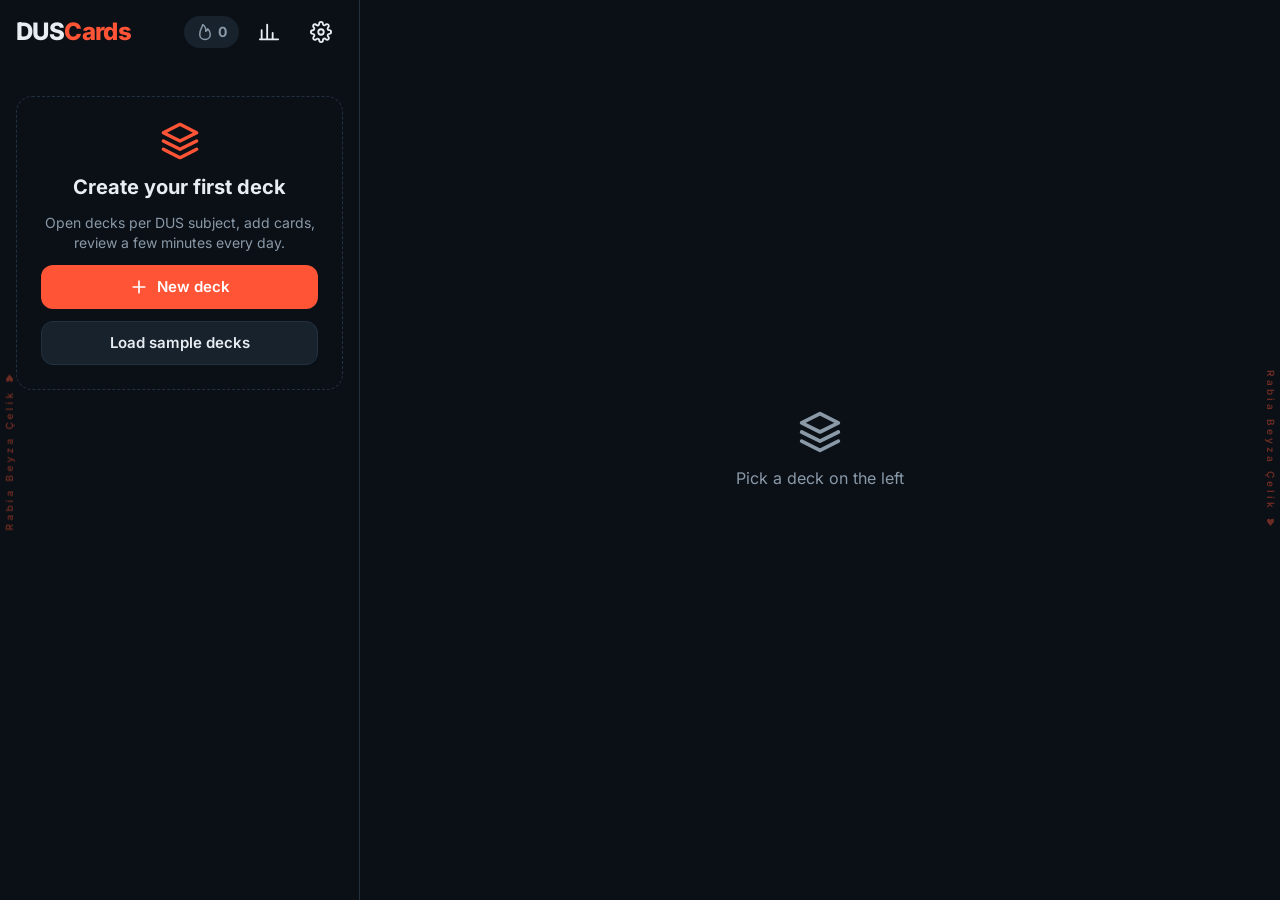
==== commit 86061c4d: "duscards 0.1.0" ====
--- a/duscards/index.html
+++ b/duscards/index.html
@@ -10,8 +10,8 @@
     <meta name="viewport" content="width=device-width, initial-scale=1, maximum-scale=1, user-scalable=no, viewport-fit=cover" />
     <meta name="theme-color" content="#0b1016" />
     <title>DUSCards</title>
-    <script type="module" crossorigin src="./assets/index-Bkg202mP.js"></script>
-    <link rel="stylesheet" crossorigin href="./assets/index-BHLdObFy.css">
+    <script type="module" crossorigin src="./assets/index-B-dzFfA8.js"></script>
+    <link rel="stylesheet" crossorigin href="./assets/index-DmmSKqwA.css">
   </head>
   <body>
     <div id="root"></div>
--- a/duscards/assets/index-DmmSKqwA.css
+++ b/duscards/assets/index-DmmSKqwA.css
@@ -0,0 +1,2 @@
+/*! tailwindcss v4.3.3 | MIT License | https://tailwindcss.com */
+@layer properties{@supports (((-webkit-hyphens:none)) and (not (margin-trim:inline))) or ((-moz-orient:inline) and (not (color:rgb(from red r g b)))){*,:before,:after,::backdrop{--tw-translate-x:0;--tw-translate-y:0;--tw-translate-z:0;--tw-rotate-x:initial;--tw-rotate-y:initial;--tw-rotate-z:initial;--tw-skew-x:initial;--tw-skew-y:initial;--tw-space-y-reverse:0;--tw-border-style:solid;--tw-gradient-position:initial;--tw-gradient-from:#0000;--tw-gradient-via:#0000;--tw-gradient-to:#0000;--tw-gradient-stops:initial;--tw-gradient-via-stops:initial;--tw-gradient-from-position:0%;--tw-gradient-via-position:50%;--tw-gradient-to-position:100%;--tw-leading:initial;--tw-font-weight:initial;--tw-tracking:initial;--tw-ordinal:initial;--tw-slashed-zero:initial;--tw-numeric-figure:initial;--tw-numeric-spacing:initial;--tw-numeric-fraction:initial;--tw-shadow:0 0 #0000;--tw-shadow-color:initial;--tw-shadow-alpha:100%;--tw-inset-shadow:0 0 #0000;--tw-inset-shadow-color:initial;--tw-inset-shadow-alpha:100%;--tw-ring-color:initial;--tw-ring-shadow:0 0 #0000;--tw-inset-ring-color:initial;--tw-inset-ring-shadow:0 0 #0000;--tw-ring-inset:initial;--tw-ring-offset-width:0px;--tw-ring-offset-color:#fff;--tw-ring-offset-shadow:0 0 #0000;--tw-blur:initial;--tw-brightness:initial;--tw-contrast:initial;--tw-grayscale:initial;--tw-hue-rotate:initial;--tw-invert:initial;--tw-opacity:initial;--tw-saturate:initial;--tw-sepia:initial;--tw-drop-shadow:initial;--tw-drop-shadow-color:initial;--tw-drop-shadow-alpha:100%;--tw-drop-shadow-size:initial}}}@layer theme{:root,:host{--font-sans:"Inter Variable", system-ui, sans-serif;--font-mono:ui-monospace, SFMono-Regular, Menlo, Monaco, Consolas, "Liberation Mono", "Courier New", monospace;--color-black:#000;--color-white:#fff;--spacing:.25rem;--container-xs:20rem;--container-sm:24rem;--container-md:28rem;--container-2xl:42rem;--text-xs:.75rem;--text-xs--line-height:calc(1 / .75);--text-sm:.875rem;--text-sm--line-height:calc(1.25 / .875);--text-lg:1.125rem;--text-lg--line-height:calc(1.75 / 1.125);--text-xl:1.25rem;--text-xl--line-height:calc(1.75 / 1.25);--text-2xl:1.5rem;--text-2xl--line-height:calc(2 / 1.5);--text-3xl:1.875rem;--text-3xl--line-height:calc(2.25 / 1.875);--text-4xl:2.25rem;--text-4xl--line-height:calc(2.5 / 2.25);--font-weight-medium:500;--font-weight-semibold:600;--font-weight-bold:700;--font-weight-extrabold:800;--font-weight-black:900;--tracking-tight:-.025em;--tracking-wide:.025em;--tracking-widest:.1em;--leading-snug:1.375;--leading-relaxed:1.625;--radius-sm:.25rem;--radius-lg:.5rem;--radius-xl:.75rem;--radius-2xl:1rem;--animate-pulse:pulse 2s cubic-bezier(.4, 0, .6, 1) infinite;--aspect-video:16 / 9;--default-transition-duration:.15s;--default-transition-timing-function:cubic-bezier(.4, 0, .2, 1);--default-font-family:var(--font-sans);--default-mono-font-family:var(--font-mono);--color-bg:#0b1016;--color-panel:#121a23;--color-panel2:#18222d;--color-line:#233040;--color-ink:#e8edf2;--color-mute:#8a99a8;--color-paper:#eef1f4;--color-paperink:#0f1720;--color-primary:#ff5436;--color-again:#e5484d;--color-hard:#f08c00;--color-good:#2f9e5b;--color-easy:#3b82f6}}@layer base{*,:after,:before,::backdrop{box-sizing:border-box;border:0 solid;margin:0;padding:0}::file-selector-button{box-sizing:border-box;border:0 solid;margin:0;padding:0}html,:host{-webkit-text-size-adjust:100%;tab-size:4;line-height:1.5;font-family:var(--default-font-family,-apple-system, BlinkMacSystemFont, "Segoe UI", Roboto, "Helvetica Neue", "Noto Sans", Arial, sans-serif, "Apple Color Emoji", "Segoe UI Emoji", "Segoe UI Symbol", "Noto Color Emoji");font-feature-settings:var(--default-font-feature-settings,normal);font-variation-settings:var(--default-font-variation-settings,normal);-webkit-tap-highlight-color:transparent}hr{height:0;color:inherit;border-top-width:1px}abbr:where([title]){-webkit-text-decoration:underline dotted;text-decoration:underline dotted}h1,h2,h3,h4,h5,h6{font-size:inherit;font-weight:inherit}a{color:inherit;-webkit-text-decoration:inherit;-webkit-text-decoration:inherit;-webkit-text-decoration:inherit;-webkit-text-decoration:inherit;text-decoration:inherit}b,strong{font-weight:bolder}code,kbd,samp,pre{font-family:var(--default-mono-font-family,ui-monospace, SFMono-Regular, Menlo, Monaco, Consolas, "Liberation Mono", "Courier New", monospace);font-feature-settings:var(--default-mono-font-feature-settings,normal);font-variation-settings:var(--default-mono-font-variation-settings,normal);font-size:1em}small{font-size:80%}sub,sup{vertical-align:baseline;font-size:75%;line-height:0;position:relative}sub{bottom:-.25em}sup{top:-.5em}table{text-indent:0;border-color:inherit;border-collapse:collapse}:-moz-focusring:where(:not(iframe)){outline:auto}progress{vertical-align:baseline}summary{display:list-item}ol,ul,menu{list-style:none}img,svg,video,canvas,audio,iframe,embed,object{vertical-align:middle;display:block}img,video{max-width:100%;height:auto}button,input,select,optgroup,textarea{font:inherit;font-feature-settings:inherit;font-variation-settings:inherit;letter-spacing:inherit;color:inherit;opacity:1;background-color:#0000;border-radius:0}::file-selector-button{font:inherit;font-feature-settings:inherit;font-variation-settings:inherit;letter-spacing:inherit;color:inherit;opacity:1;background-color:#0000;border-radius:0}:where(select:is([multiple],[size])) optgroup{font-weight:bolder}:where(select:is([multiple],[size])) optgroup option{padding-inline-start:20px}::file-selector-button{margin-inline-end:4px}::placeholder{opacity:1}@supports (not ((-webkit-appearance:-apple-pay-button))) or (contain-intrinsic-size:1px){::placeholder{color:currentColor}@supports (color:color-mix(in lab, red, red)){::placeholder{color:color-mix(in oklab, currentcolor 50%, transparent)}}}textarea{resize:vertical}::-webkit-search-decoration{-webkit-appearance:none}::-webkit-date-and-time-value{min-height:1lh;text-align:inherit}::-webkit-datetime-edit{display:inline-flex}::-webkit-datetime-edit-fields-wrapper{padding:0}::-webkit-datetime-edit{padding-block:0}::-webkit-datetime-edit-year-field{padding-block:0}::-webkit-datetime-edit-month-field{padding-block:0}::-webkit-datetime-edit-day-field{padding-block:0}::-webkit-datetime-edit-hour-field{padding-block:0}::-webkit-datetime-edit-minute-field{padding-block:0}::-webkit-datetime-edit-second-field{padding-block:0}::-webkit-datetime-edit-millisecond-field{padding-block:0}::-webkit-datetime-edit-meridiem-field{padding-block:0}::-webkit-calendar-picker-indicator{line-height:1}:-moz-ui-invalid{box-shadow:none}button,input:where([type=button],[type=reset],[type=submit]){appearance:button}::file-selector-button{appearance:button}::-webkit-inner-spin-button{height:auto}::-webkit-outer-spin-button{height:auto}[hidden]:where(:not([hidden=until-found])){display:none!important}}@layer components;@layer utilities{.pointer-events-auto{pointer-events:auto}.pointer-events-none{pointer-events:none}.visible{visibility:visible}.absolute{position:absolute}.fixed{position:fixed}.relative{position:relative}.inset-0{inset:0}.inset-x-0{inset-inline:0}.-top-4{top:calc(var(--spacing) * -4)}.top-0\.5{top:calc(var(--spacing) * .5)}.top-1{top:var(--spacing)}.top-1\/2{top:50%}.-right-3\.5{right:calc(var(--spacing) * -3.5)}.-right-4{right:calc(var(--spacing) * -4)}.right-0\.5{right:calc(var(--spacing) * .5)}.-bottom-3\.5{bottom:calc(var(--spacing) * -3.5)}.-bottom-4{bottom:calc(var(--spacing) * -4)}.bottom-24{bottom:calc(var(--spacing) * 24)}.-left-4{left:calc(var(--spacing) * -4)}.left-0\.5{left:calc(var(--spacing) * .5)}.left-1{left:var(--spacing)}.z-10{z-index:10}.z-40{z-index:40}.z-50{z-index:50}.col-span-2{grid-column:span 2/span 2}.mx-auto{margin-inline:auto}.my-3{margin-block:calc(var(--spacing) * 3)}.my-auto{margin-block:auto}.mt-1{margin-top:var(--spacing)}.mt-2{margin-top:calc(var(--spacing) * 2)}.mt-3{margin-top:calc(var(--spacing) * 3)}.mt-4{margin-top:calc(var(--spacing) * 4)}.mt-5{margin-top:calc(var(--spacing) * 5)}.mt-6{margin-top:calc(var(--spacing) * 6)}.mt-10{margin-top:calc(var(--spacing) * 10)}.mb-1{margin-bottom:var(--spacing)}.mb-1\.5{margin-bottom:calc(var(--spacing) * 1.5)}.mb-2{margin-bottom:calc(var(--spacing) * 2)}.mb-3{margin-bottom:calc(var(--spacing) * 3)}.mb-4{margin-bottom:calc(var(--spacing) * 4)}.ml-auto{margin-left:auto}.block{display:block}.contents{display:contents}.flex{display:flex}.grid{display:grid}.hidden{display:none}.inline-block{display:inline-block}.inline-flex{display:inline-flex}.aspect-\[4\/3\]{aspect-ratio:4/3}.aspect-video{aspect-ratio:var(--aspect-video)}.size-2\.5{width:calc(var(--spacing) * 2.5);height:calc(var(--spacing) * 2.5)}.size-7{width:calc(var(--spacing) * 7);height:calc(var(--spacing) * 7)}.size-8{width:calc(var(--spacing) * 8);height:calc(var(--spacing) * 8)}.size-9{width:calc(var(--spacing) * 9);height:calc(var(--spacing) * 9)}.size-11{width:calc(var(--spacing) * 11);height:calc(var(--spacing) * 11)}.size-24{width:calc(var(--spacing) * 24);height:calc(var(--spacing) * 24)}.h-1{height:var(--spacing)}.h-3{height:calc(var(--spacing) * 3)}.h-4{height:calc(var(--spacing) * 4)}.h-5{height:calc(var(--spacing) * 5)}.h-11{height:calc(var(--spacing) * 11)}.h-12{height:calc(var(--spacing) * 12)}.h-28{height:calc(var(--spacing) * 28)}.h-full{height:100%}.max-h-48{max-height:calc(var(--spacing) * 48)}.max-h-56{max-height:calc(var(--spacing) * 56)}.max-h-\[38vh\]{max-height:38vh}.max-h-\[55vh\]{max-height:55vh}.max-h-\[90\%\]{max-height:90%}.max-h-\[calc\(100dvh-12rem\)\]{max-height:calc(100dvh - 12rem)}.max-h-\[inherit\]{max-height:inherit}.max-h-full{max-height:100%}.min-h-0{min-height:0}.min-h-10{min-height:calc(var(--spacing) * 10)}.min-h-11{min-height:calc(var(--spacing) * 11)}.min-h-12{min-height:calc(var(--spacing) * 12)}.min-h-14{min-height:calc(var(--spacing) * 14)}.min-h-16{min-height:calc(var(--spacing) * 16)}.w-2{width:calc(var(--spacing) * 2)}.w-14{width:calc(var(--spacing) * 14)}.w-16{width:calc(var(--spacing) * 16)}.w-64{width:calc(var(--spacing) * 64)}.w-\[360px\]{width:360px}.w-full{width:100%}.max-w-0{max-width:0}.max-w-2xl{max-width:var(--container-2xl)}.max-w-8{max-width:calc(var(--spacing) * 8)}.max-w-full{max-width:100%}.max-w-md{max-width:var(--container-md)}.max-w-sm{max-width:var(--container-sm)}.max-w-xs{max-width:var(--container-xs)}.min-w-0{min-width:0}.min-w-24{min-width:calc(var(--spacing) * 24)}.min-w-40{min-width:calc(var(--spacing) * 40)}.flex-1{flex:1}.shrink-0{flex-shrink:0}.-translate-y-1\/2{--tw-translate-y:calc(calc(1 / 2 * 100%) * -1);translate:var(--tw-translate-x) var(--tw-translate-y)}.rotate-180{rotate:180deg}.transform{transform:var(--tw-rotate-x,) var(--tw-rotate-y,) var(--tw-rotate-z,) var(--tw-skew-x,) var(--tw-skew-y,)}.animate-pulse{animation:var(--animate-pulse)}.touch-none{touch-action:none}.resize{resize:both}.resize-none{resize:none}.grid-cols-1{grid-template-columns:repeat(1,minmax(0,1fr))}.grid-cols-2{grid-template-columns:repeat(2,minmax(0,1fr))}.grid-cols-3{grid-template-columns:repeat(3,minmax(0,1fr))}.grid-cols-4{grid-template-columns:repeat(4,minmax(0,1fr))}.grid-rows-3{grid-template-rows:repeat(3,minmax(0,1fr))}.flex-col{flex-direction:column}.flex-wrap{flex-wrap:wrap}.place-items-center{place-items:center}.items-baseline{align-items:baseline}.items-center{align-items:center}.items-end{align-items:flex-end}.justify-between{justify-content:space-between}.justify-center{justify-content:center}.justify-end{justify-content:flex-end}.gap-1{gap:var(--spacing)}.gap-2{gap:calc(var(--spacing) * 2)}.gap-3{gap:calc(var(--spacing) * 3)}.gap-4{gap:calc(var(--spacing) * 4)}.gap-6{gap:calc(var(--spacing) * 6)}.gap-\[2px\]{gap:2px}:where(.space-y-2>:not(:last-child)){--tw-space-y-reverse:0;margin-block-start:calc(calc(var(--spacing) * 2) * var(--tw-space-y-reverse));margin-block-end:calc(calc(var(--spacing) * 2) * calc(1 - var(--tw-space-y-reverse)))}:where(.space-y-4>:not(:last-child)){--tw-space-y-reverse:0;margin-block-start:calc(calc(var(--spacing) * 4) * var(--tw-space-y-reverse));margin-block-end:calc(calc(var(--spacing) * 4) * calc(1 - var(--tw-space-y-reverse)))}.gap-x-4{column-gap:calc(var(--spacing) * 4)}.gap-y-1\.5{row-gap:calc(var(--spacing) * 1.5)}.truncate{text-overflow:ellipsis;white-space:nowrap;overflow:hidden}.overflow-auto{overflow:auto}.overflow-hidden{overflow:hidden}.overflow-y-auto{overflow-y:auto}.rounded{border-radius:.25rem}.rounded-2xl{border-radius:var(--radius-2xl)}.rounded-\[4px\]{border-radius:4px}.rounded-full{border-radius:2147483647px}.rounded-lg{border-radius:var(--radius-lg)}.rounded-sm{border-radius:var(--radius-sm)}.rounded-xl{border-radius:var(--radius-xl)}.rounded-t-2xl{border-top-left-radius:var(--radius-2xl);border-top-right-radius:var(--radius-2xl)}.rounded-t-\[4px\]{border-top-left-radius:4px;border-top-right-radius:4px}.rounded-r-\[4px\]{border-top-right-radius:4px;border-bottom-right-radius:4px}.border{border-style:var(--tw-border-style);border-width:1px}.border-2{border-style:var(--tw-border-style);border-width:2px}.border-t{border-top-style:var(--tw-border-style);border-top-width:1px}.border-r{border-right-style:var(--tw-border-style);border-right-width:1px}.border-b{border-bottom-style:var(--tw-border-style);border-bottom-width:1px}.border-dashed{--tw-border-style:dashed;border-style:dashed}.border-\[\#b8892c\]{border-color:#b8892c}.border-hard\/40{border-color:#f08c0066}@supports (color:color-mix(in lab, red, red)){.border-hard\/40{border-color:color-mix(in oklab, var(--color-hard) 40%, transparent)}}.border-line{border-color:var(--color-line)}.border-paperink\/15{border-color:#0f172026}@supports (color:color-mix(in lab, red, red)){.border-paperink\/15{border-color:color-mix(in oklab, var(--color-paperink) 15%, transparent)}}.border-primary{border-color:var(--color-primary)}.border-white{border-color:var(--color-white)}.border-white\/25{border-color:#ffffff40}@supports (color:color-mix(in lab, red, red)){.border-white\/25{border-color:color-mix(in oklab, var(--color-white) 25%, transparent)}}.bg-\[\#1b1340\]{background-color:#1b1340}.bg-\[\#f4c76b\]{background-color:#f4c76b}.bg-\[\#f4c76b\]\/90{background-color:oklab(85.0825% .0135236 .120949/.9)}.bg-again{background-color:var(--color-again)}.bg-again\/15{background-color:#e5484d26}@supports (color:color-mix(in lab, red, red)){.bg-again\/15{background-color:color-mix(in oklab, var(--color-again) 15%, transparent)}}.bg-bg{background-color:var(--color-bg)}.bg-black{background-color:var(--color-black)}.bg-black\/30{background-color:#0000004d}@supports (color:color-mix(in lab, red, red)){.bg-black\/30{background-color:color-mix(in oklab, var(--color-black) 30%, transparent)}}.bg-black\/60{background-color:#0009}@supports (color:color-mix(in lab, red, red)){.bg-black\/60{background-color:color-mix(in oklab, var(--color-black) 60%, transparent)}}.bg-black\/70{background-color:#000000b3}@supports (color:color-mix(in lab, red, red)){.bg-black\/70{background-color:color-mix(in oklab, var(--color-black) 70%, transparent)}}.bg-easy{background-color:var(--color-easy)}.bg-easy\/20{background-color:#3b82f633}@supports (color:color-mix(in lab, red, red)){.bg-easy\/20{background-color:color-mix(in oklab, var(--color-easy) 20%, transparent)}}.bg-good{background-color:var(--color-good)}.bg-good\/20{background-color:#2f9e5b33}@supports (color:color-mix(in lab, red, red)){.bg-good\/20{background-color:color-mix(in oklab, var(--color-good) 20%, transparent)}}.bg-good\/35{background-color:#2f9e5b59}@supports (color:color-mix(in lab, red, red)){.bg-good\/35{background-color:color-mix(in oklab, var(--color-good) 35%, transparent)}}.bg-good\/65{background-color:#2f9e5ba6}@supports (color:color-mix(in lab, red, red)){.bg-good\/65{background-color:color-mix(in oklab, var(--color-good) 65%, transparent)}}.bg-hard{background-color:var(--color-hard)}.bg-hard\/10{background-color:#f08c001a}@supports (color:color-mix(in lab, red, red)){.bg-hard\/10{background-color:color-mix(in oklab, var(--color-hard) 10%, transparent)}}.bg-hard\/20{background-color:#f08c0033}@supports (color:color-mix(in lab, red, red)){.bg-hard\/20{background-color:color-mix(in oklab, var(--color-hard) 20%, transparent)}}.bg-ink{background-color:var(--color-ink)}.bg-line\/40{background-color:#23304066}@supports (color:color-mix(in lab, red, red)){.bg-line\/40{background-color:color-mix(in oklab, var(--color-line) 40%, transparent)}}.bg-line\/50{background-color:#23304080}@supports (color:color-mix(in lab, red, red)){.bg-line\/50{background-color:color-mix(in oklab, var(--color-line) 50%, transparent)}}.bg-mute\/40{background-color:#8a99a866}@supports (color:color-mix(in lab, red, red)){.bg-mute\/40{background-color:color-mix(in oklab, var(--color-mute) 40%, transparent)}}.bg-panel{background-color:var(--color-panel)}.bg-panel2{background-color:var(--color-panel2)}.bg-paper{background-color:var(--color-paper)}.bg-primary{background-color:var(--color-primary)}.bg-primary\/15{background-color:#ff543626}@supports (color:color-mix(in lab, red, red)){.bg-primary\/15{background-color:color-mix(in oklab, var(--color-primary) 15%, transparent)}}.bg-primary\/55{background-color:#ff54368c}@supports (color:color-mix(in lab, red, red)){.bg-primary\/55{background-color:color-mix(in oklab, var(--color-primary) 55%, transparent)}}.bg-primary\/70{background-color:#ff5436b3}@supports (color:color-mix(in lab, red, red)){.bg-primary\/70{background-color:color-mix(in oklab, var(--color-primary) 70%, transparent)}}.bg-primary\/90{background-color:#ff5436e6}@supports (color:color-mix(in lab, red, red)){.bg-primary\/90{background-color:color-mix(in oklab, var(--color-primary) 90%, transparent)}}.bg-transparent{background-color:#0000}.bg-white\/15{background-color:#ffffff26}@supports (color:color-mix(in lab, red, red)){.bg-white\/15{background-color:color-mix(in oklab, var(--color-white) 15%, transparent)}}.bg-gradient-to-br{--tw-gradient-position:to bottom right in oklab;background-image:linear-gradient(var(--tw-gradient-stops))}.from-\[\#5b3cc4\]{--tw-gradient-from:#5b3cc4;--tw-gradient-stops:var(--tw-gradient-via-stops,var(--tw-gradient-position), var(--tw-gradient-from) var(--tw-gradient-from-position), var(--tw-gradient-to) var(--tw-gradient-to-position))}.to-\[\#ff5436\]{--tw-gradient-to:#ff5436;--tw-gradient-stops:var(--tw-gradient-via-stops,var(--tw-gradient-position), var(--tw-gradient-from) var(--tw-gradient-from-position), var(--tw-gradient-to) var(--tw-gradient-to-position))}.object-cover{object-fit:cover}.p-2{padding:calc(var(--spacing) * 2)}.p-3{padding:calc(var(--spacing) * 3)}.p-4{padding:calc(var(--spacing) * 4)}.p-5{padding:calc(var(--spacing) * 5)}.p-6{padding:calc(var(--spacing) * 6)}.px-1{padding-inline:var(--spacing)}.px-2{padding-inline:calc(var(--spacing) * 2)}.px-2\.5{padding-inline:calc(var(--spacing) * 2.5)}.px-3{padding-inline:calc(var(--spacing) * 3)}.px-4{padding-inline:calc(var(--spacing) * 4)}.py-0\.5{padding-block:calc(var(--spacing) * .5)}.py-1{padding-block:var(--spacing)}.py-1\.5{padding-block:calc(var(--spacing) * 1.5)}.py-2{padding-block:calc(var(--spacing) * 2)}.py-3{padding-block:calc(var(--spacing) * 3)}.pt-0{padding-top:0}.pt-2{padding-top:calc(var(--spacing) * 2)}.pt-\[env\(safe-area-inset-top\)\]{padding-top:env(safe-area-inset-top)}.pr-1{padding-right:var(--spacing)}.pr-2{padding-right:calc(var(--spacing) * 2)}.pb-2{padding-bottom:calc(var(--spacing) * 2)}.pb-4{padding-bottom:calc(var(--spacing) * 4)}.pb-6{padding-bottom:calc(var(--spacing) * 6)}.pb-\[max\(0\.75rem\,env\(safe-area-inset-bottom\)\)\]{padding-bottom:max(.75rem, env(safe-area-inset-bottom))}.pb-\[max\(1rem\,env\(safe-area-inset-bottom\)\)\]{padding-bottom:max(1rem, env(safe-area-inset-bottom))}.pl-3{padding-left:calc(var(--spacing) * 3)}.text-center{text-align:center}.text-left{text-align:left}.text-right{text-align:right}.text-2xl{font-size:var(--text-2xl);line-height:var(--tw-leading,var(--text-2xl--line-height))}.text-3xl{font-size:var(--text-3xl);line-height:var(--tw-leading,var(--text-3xl--line-height))}.text-4xl{font-size:var(--text-4xl);line-height:var(--tw-leading,var(--text-4xl--line-height))}.text-lg{font-size:var(--text-lg);line-height:var(--tw-leading,var(--text-lg--line-height))}.text-sm{font-size:var(--text-sm);line-height:var(--tw-leading,var(--text-sm--line-height))}.text-xl{font-size:var(--text-xl);line-height:var(--tw-leading,var(--text-xl--line-height))}.text-xs{font-size:var(--text-xs);line-height:var(--tw-leading,var(--text-xs--line-height))}.text-\[10px\]{font-size:10px}.text-\[11px\]{font-size:11px}.text-\[15px\]{font-size:15px}.text-\[17px\]{font-size:17px}.text-\[19px\]{font-size:19px}.text-\[22px\]{font-size:22px}.leading-relaxed{--tw-leading:var(--leading-relaxed);line-height:var(--leading-relaxed)}.leading-snug{--tw-leading:var(--leading-snug);line-height:var(--leading-snug)}.font-black{--tw-font-weight:var(--font-weight-black);font-weight:var(--font-weight-black)}.font-bold{--tw-font-weight:var(--font-weight-bold);font-weight:var(--font-weight-bold)}.font-extrabold{--tw-font-weight:var(--font-weight-extrabold);font-weight:var(--font-weight-extrabold)}.font-medium{--tw-font-weight:var(--font-weight-medium);font-weight:var(--font-weight-medium)}.font-semibold{--tw-font-weight:var(--font-weight-semibold);font-weight:var(--font-weight-semibold)}.tracking-\[0\.3em\]{--tw-tracking:.3em;letter-spacing:.3em}.tracking-tight{--tw-tracking:var(--tracking-tight);letter-spacing:var(--tracking-tight)}.tracking-wide{--tw-tracking:var(--tracking-wide);letter-spacing:var(--tracking-wide)}.tracking-widest{--tw-tracking:var(--tracking-widest);letter-spacing:var(--tracking-widest)}.break-words{overflow-wrap:break-word}.whitespace-nowrap{white-space:nowrap}.whitespace-pre-wrap{white-space:pre-wrap}.text-again{color:var(--color-again)}.text-bg{color:var(--color-bg)}.text-black\/70{color:#000000b3}@supports (color:color-mix(in lab, red, red)){.text-black\/70{color:color-mix(in oklab, var(--color-black) 70%, transparent)}}.text-easy{color:var(--color-easy)}.text-good{color:var(--color-good)}.text-hard{color:var(--color-hard)}.text-ink{color:var(--color-ink)}.text-mute{color:var(--color-mute)}.text-paperink{color:var(--color-paperink)}.text-paperink\/60{color:#0f172099}@supports (color:color-mix(in lab, red, red)){.text-paperink\/60{color:color-mix(in oklab, var(--color-paperink) 60%, transparent)}}.text-primary{color:var(--color-primary)}.text-primary\/40{color:#ff543666}@supports (color:color-mix(in lab, red, red)){.text-primary\/40{color:color-mix(in oklab, var(--color-primary) 40%, transparent)}}.text-white{color:var(--color-white)}.text-white\/80{color:#fffc}@supports (color:color-mix(in lab, red, red)){.text-white\/80{color:color-mix(in oklab, var(--color-white) 80%, transparent)}}.uppercase{text-transform:uppercase}.tabular-nums{--tw-numeric-spacing:tabular-nums;font-variant-numeric:var(--tw-ordinal,) var(--tw-slashed-zero,) var(--tw-numeric-figure,) var(--tw-numeric-spacing,) var(--tw-numeric-fraction,)}.underline{text-decoration-line:underline}.opacity-40{opacity:.4}.opacity-70{opacity:.7}.opacity-80{opacity:.8}.opacity-85{opacity:.85}.shadow{--tw-shadow:0 1px 3px 0 var(--tw-shadow-color,#0000001a), 0 1px 2px -1px var(--tw-shadow-color,#0000001a);box-shadow:var(--tw-inset-shadow), var(--tw-inset-ring-shadow), var(--tw-ring-offset-shadow), var(--tw-ring-shadow), var(--tw-shadow)}.shadow-\[0_0_0_2px_\#fff\]{--tw-shadow:0 0 0 2px var(--tw-shadow-color,#fff);box-shadow:var(--tw-inset-shadow), var(--tw-inset-ring-shadow), var(--tw-ring-offset-shadow), var(--tw-ring-shadow), var(--tw-shadow)}.shadow-\[0_0_0_9999px_rgba\(0\,0\,0\,0\.55\)\]{--tw-shadow:0 0 0 9999px var(--tw-shadow-color,#0000008c);box-shadow:var(--tw-inset-shadow), var(--tw-inset-ring-shadow), var(--tw-ring-offset-shadow), var(--tw-ring-shadow), var(--tw-shadow)}.shadow-lg{--tw-shadow:0 10px 15px -3px var(--tw-shadow-color,#0000001a), 0 4px 6px -4px var(--tw-shadow-color,#0000001a);box-shadow:var(--tw-inset-shadow), var(--tw-inset-ring-shadow), var(--tw-ring-offset-shadow), var(--tw-ring-shadow), var(--tw-shadow)}.shadow-xl{--tw-shadow:0 20px 25px -5px var(--tw-shadow-color,#0000001a), 0 8px 10px -6px var(--tw-shadow-color,#0000001a);box-shadow:var(--tw-inset-shadow), var(--tw-inset-ring-shadow), var(--tw-ring-offset-shadow), var(--tw-ring-shadow), var(--tw-shadow)}.ring-\[3px\]{--tw-ring-shadow:var(--tw-ring-inset,) 0 0 0 calc(3px + var(--tw-ring-offset-width)) var(--tw-ring-color,currentcolor);box-shadow:var(--tw-inset-shadow), var(--tw-inset-ring-shadow), var(--tw-ring-offset-shadow), var(--tw-ring-shadow), var(--tw-shadow)}.ring-primary{--tw-ring-color:var(--color-primary)}.transition{transition-property:color,background-color,border-color,outline-color,text-decoration-color,fill,stroke,--tw-gradient-from,--tw-gradient-via,--tw-gradient-to,opacity,box-shadow,transform,translate,scale,rotate,filter,-webkit-backdrop-filter,backdrop-filter,display,content-visibility,overlay,pointer-events;transition-timing-function:var(--tw-ease,var(--default-transition-timing-function));transition-duration:var(--tw-duration,var(--default-transition-duration))}.transition-all{transition-property:all;transition-timing-function:var(--tw-ease,var(--default-transition-timing-function));transition-duration:var(--tw-duration,var(--default-transition-duration))}.outline-none{--tw-outline-style:none;outline-style:none}.select-none{-webkit-user-select:none;user-select:none}.\[writing-mode\:vertical-rl\]{writing-mode:vertical-rl}.placeholder\:text-paperink\/40::placeholder{color:#0f172066}@supports (color:color-mix(in lab, red, red)){.placeholder\:text-paperink\/40::placeholder{color:color-mix(in oklab, var(--color-paperink) 40%, transparent)}}.last-of-type\:border-0:last-of-type{border-style:var(--tw-border-style);border-width:0}.focus\:border-primary:focus{border-color:var(--color-primary)}.active\:bg-again\/25:active{background-color:#e5484d40}@supports (color:color-mix(in lab, red, red)){.active\:bg-again\/25:active{background-color:color-mix(in oklab, var(--color-again) 25%, transparent)}}.active\:bg-line:active{background-color:var(--color-line)}.active\:bg-panel2:active{background-color:var(--color-panel2)}.active\:brightness-90:active{--tw-brightness:brightness(90%);filter:var(--tw-blur,) var(--tw-brightness,) var(--tw-contrast,) var(--tw-grayscale,) var(--tw-hue-rotate,) var(--tw-invert,) var(--tw-saturate,) var(--tw-sepia,) var(--tw-drop-shadow,)}@media (width>=420px){.min-\[420px\]\:grid-cols-2{grid-template-columns:repeat(2,minmax(0,1fr))}}@media (width>=40rem){.sm\:items-center{align-items:center}.sm\:rounded-2xl{border-radius:var(--radius-2xl)}.sm\:p-6{padding:calc(var(--spacing) * 6)}}}@font-face{font-family:Inter Variable;font-style:normal;font-display:swap;font-weight:100 900;src:url(./inter-cyrillic-ext-wght-normal-BOeWTOD4.woff2)format("woff2-variations");unicode-range:U+460-52F,U+1C80-1C8A,U+20B4,U+2DE0-2DFF,U+A640-A69F,U+FE2E-FE2F}@font-face{font-family:Inter Variable;font-style:normal;font-display:swap;font-weight:100 900;src:url(./inter-cyrillic-wght-normal-DqGufNeO.woff2)format("woff2-variations");unicode-range:U+301,U+400-45F,U+490-491,U+4B0-4B1,U+2116}@font-face{font-family:Inter Variable;font-style:normal;font-display:swap;font-weight:100 900;src:url(./inter-greek-ext-wght-normal-DlzME5K_.woff2)format("woff2-variations");unicode-range:U+1F??}@font-face{font-family:Inter Variable;font-style:normal;font-display:swap;font-weight:100 900;src:url(./inter-greek-wght-normal-CkhJZR-_.woff2)format("woff2-variations");unicode-range:U+370-377,U+37A-37F,U+384-38A,U+38C,U+38E-3A1,U+3A3-3FF}@font-face{font-family:Inter Variable;font-style:normal;font-display:swap;font-weight:100 900;src:url(./inter-vietnamese-wght-normal-CBcvBZtf.woff2)format("woff2-variations");unicode-range:U+102-103,U+110-111,U+128-129,U+168-169,U+1A0-1A1,U+1AF-1B0,U+300-301,U+303-304,U+308-309,U+323,U+329,U+1EA0-1EF9,U+20AB}@font-face{font-family:Inter Variable;font-style:normal;font-display:swap;font-weight:100 900;src:url(./inter-latin-ext-wght-normal-DO1Apj_S.woff2)format("woff2-variations");unicode-range:U+100-2BA,U+2BD-2C5,U+2C7-2CC,U+2CE-2D7,U+2DD-2FF,U+304,U+308,U+329,U+1D00-1DBF,U+1E00-1E9F,U+1EF2-1EFF,U+2020,U+20A0-20AB,U+20AD-20C0,U+2113,U+2C60-2C7F,U+A720-A7FF}@font-face{font-family:Inter Variable;font-style:normal;font-display:swap;font-weight:100 900;src:url(./inter-latin-wght-normal-Dx4kXJAl.woff2)format("woff2-variations");unicode-range:U+??,U+131,U+152-153,U+2BB-2BC,U+2C6,U+2DA,U+2DC,U+304,U+308,U+329,U+2000-206F,U+20AC,U+2122,U+2191,U+2193,U+2212,U+2215,U+FEFF,U+FFFD}html,body,#root{height:100%}body{background:var(--color-bg);color:var(--color-ink);font-family:var(--font-sans);-webkit-user-select:none;user-select:none;-webkit-touch-callout:none;-webkit-tap-highlight-color:transparent;overscroll-behavior:none;margin:0}#root{padding:env(safe-area-inset-top) env(safe-area-inset-right) env(safe-area-inset-bottom) env(safe-area-inset-left);box-sizing:border-box}input,textarea,select{-webkit-user-select:text;user-select:text;font:inherit}img{-webkit-user-drag:none}button{cursor:pointer}button:disabled{cursor:default;opacity:.45}.scroll{-webkit-overflow-scrolling:touch;overflow-y:auto}@keyframes rise{0%{opacity:0;transform:translateY(16px)}to{opacity:1;transform:none}}.rise{animation:.18s ease-out rise}@property --tw-translate-x{syntax:"*";inherits:false;initial-value:0}@property --tw-translate-y{syntax:"*";inherits:false;initial-value:0}@property --tw-translate-z{syntax:"*";inherits:false;initial-value:0}@property --tw-rotate-x{syntax:"*";inherits:false}@property --tw-rotate-y{syntax:"*";inherits:false}@property --tw-rotate-z{syntax:"*";inherits:false}@property --tw-skew-x{syntax:"*";inherits:false}@property --tw-skew-y{syntax:"*";inherits:false}@property --tw-space-y-reverse{syntax:"*";inherits:false;initial-value:0}@property --tw-border-style{syntax:"*";inherits:false;initial-value:solid}@property --tw-gradient-position{syntax:"*";inherits:false}@property --tw-gradient-from{syntax:"<color>";inherits:false;initial-value:#0000}@property --tw-gradient-via{syntax:"<color>";inherits:false;initial-value:#0000}@property --tw-gradient-to{syntax:"<color>";inherits:false;initial-value:#0000}@property --tw-gradient-stops{syntax:"*";inherits:false}@property --tw-gradient-via-stops{syntax:"*";inherits:false}@property --tw-gradient-from-position{syntax:"<length-percentage>";inherits:false;initial-value:0%}@property --tw-gradient-via-position{syntax:"<length-percentage>";inherits:false;initial-value:50%}@property --tw-gradient-to-position{syntax:"<length-percentage>";inherits:false;initial-value:100%}@property --tw-leading{syntax:"*";inherits:false}@property --tw-font-weight{syntax:"*";inherits:false}@property --tw-tracking{syntax:"*";inherits:false}@property --tw-ordinal{syntax:"*";inherits:false}@property --tw-slashed-zero{syntax:"*";inherits:false}@property --tw-numeric-figure{syntax:"*";inherits:false}@property --tw-numeric-spacing{syntax:"*";inherits:false}@property --tw-numeric-fraction{syntax:"*";inherits:false}@property --tw-shadow{syntax:"*";inherits:false;initial-value:0 0 #0000}@property --tw-shadow-color{syntax:"*";inherits:false}@property --tw-shadow-alpha{syntax:"<percentage>";inherits:false;initial-value:100%}@property --tw-inset-shadow{syntax:"*";inherits:false;initial-value:0 0 #0000}@property --tw-inset-shadow-color{syntax:"*";inherits:false}@property --tw-inset-shadow-alpha{syntax:"<percentage>";inherits:false;initial-value:100%}@property --tw-ring-color{syntax:"*";inherits:false}@property --tw-ring-shadow{syntax:"*";inherits:false;initial-value:0 0 #0000}@property --tw-inset-ring-color{syntax:"*";inherits:false}@property --tw-inset-ring-shadow{syntax:"*";inherits:false;initial-value:0 0 #0000}@property --tw-ring-inset{syntax:"*";inherits:false}@property --tw-ring-offset-width{syntax:"<length>";inherits:false;initial-value:0}@property --tw-ring-offset-color{syntax:"*";inherits:false;initial-value:#fff}@property --tw-ring-offset-shadow{syntax:"*";inherits:false;initial-value:0 0 #0000}@property --tw-blur{syntax:"*";inherits:false}@property --tw-brightness{syntax:"*";inherits:false}@property --tw-contrast{syntax:"*";inherits:false}@property --tw-grayscale{syntax:"*";inherits:false}@property --tw-hue-rotate{syntax:"*";inherits:false}@property --tw-invert{syntax:"*";inherits:false}@property --tw-opacity{syntax:"*";inherits:false}@property --tw-saturate{syntax:"*";inherits:false}@property --tw-sepia{syntax:"*";inherits:false}@property --tw-drop-shadow{syntax:"*";inherits:false}@property --tw-drop-shadow-color{syntax:"*";inherits:false}@property --tw-drop-shadow-alpha{syntax:"<percentage>";inherits:false;initial-value:100%}@property --tw-drop-shadow-size{syntax:"*";inherits:false}@keyframes pulse{50%{opacity:.5}}
